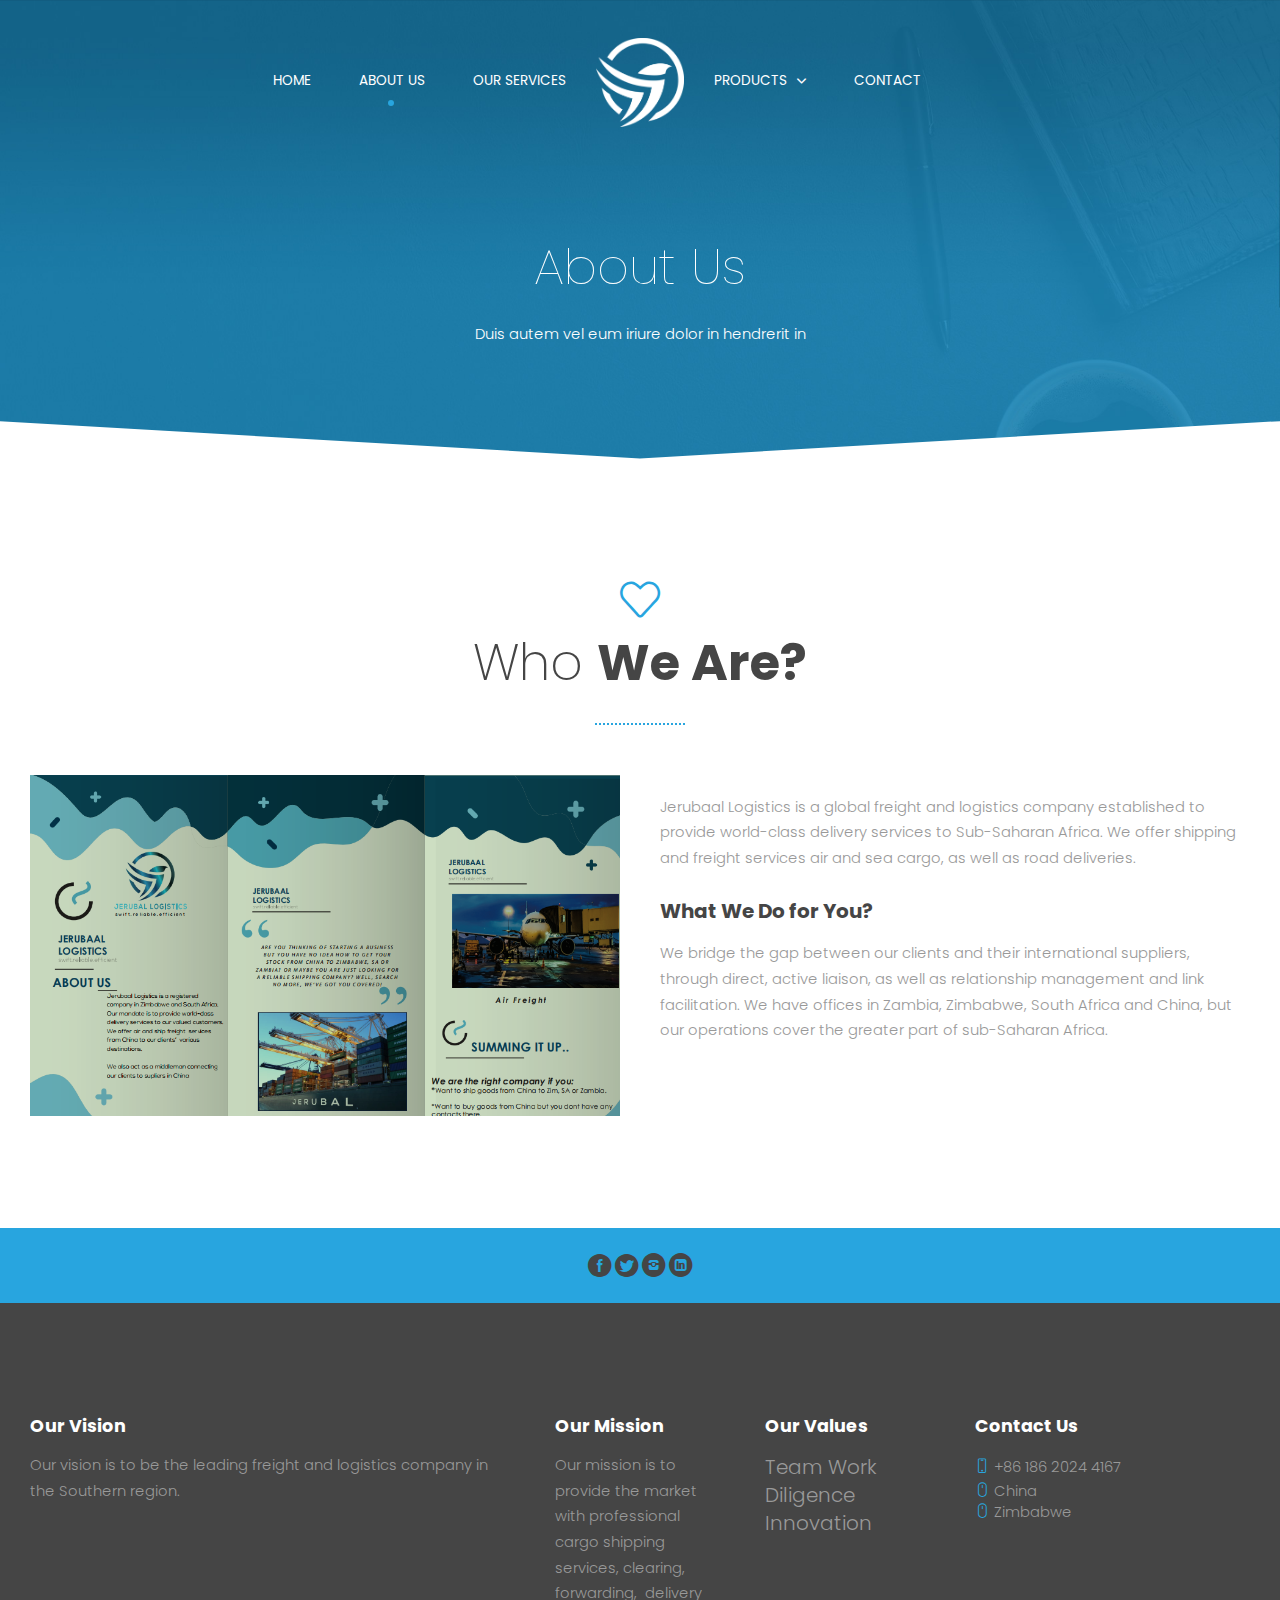
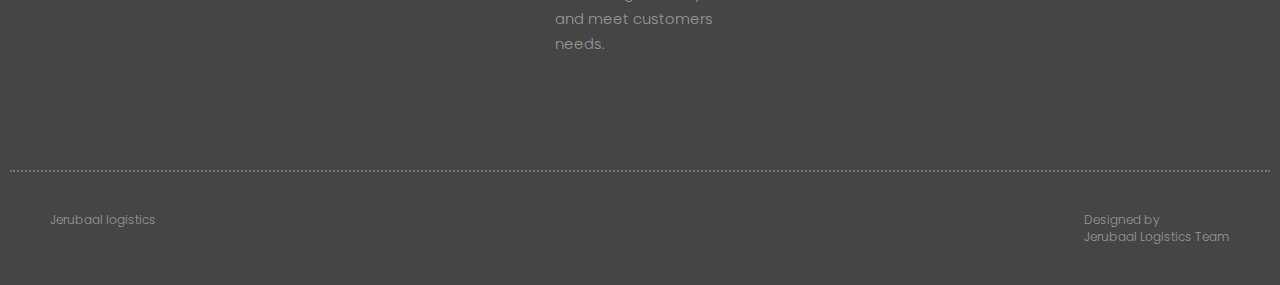
==== about-us.html @ e8820e0f "update" ====
<!DOCTYPE html>
<html lang="en-US">
  <head>
    <meta charset="UTF-8">
    <meta name="viewport" content="width=device-width, initial-scale=1.0" />
    <title>Jerubaal Logistic</title>
    <link rel="stylesheet" href="css/components.css">
    <link rel="stylesheet" href="css/icons.css">
    <link rel="stylesheet" href="css/responsee.css">
    <link rel="stylesheet" href="owl-carousel/owl.carousel.css">
    <link rel="stylesheet" href="owl-carousel/owl.theme.css">
    <link rel="stylesheet" href="css/lightcase.css">
    <!-- CUSTOM STYLE -->      
    <link rel="stylesheet" href="css/template-style.css">
    <link href="https://fonts.googleapis.com/css?family=Poppins:100,200,300,400,700,900&amp;subset=latin-ext" rel="stylesheet"> 
    <script type="text/javascript" src="js/jquery-1.8.3.min.js"></script>
    <script type="text/javascript" src="js/jquery-ui.min.js"></script>   
  </head>

  <body class="size-1280">
    <!-- PREMIUM FEATURES BUTTON -->
  	<!-- <a target="_blank" class="hide-s" href="<a target="_blank" class="hide-s" href="https://www.amaziahc@gmail.com" style="position:fixed;top:120px;right:-14px;z-index:10;"><img src="img/jerubal.png" alt=""></a>" style="position:fixed;top:120px;right:-14px;z-index:10;"><img src="img/premium-features.png" alt=""></a> -->
    <!-- HEADER -->
    <header role="banner" class="position-absolute">    
      <!-- Top Navigation -->
      <nav class="background-transparent background-primary-dott full-width sticky">          
        <!-- mobile version logo -->              
        <div class="logo hide-l hide-xl hide-xxl">
           <a href="index.html" class="logo">
            <!-- Logo Dark Version -->
            <img class="logo-dark" src="img/logo-dark.svg" alt="">
          </a>
        </div>
        
        <div class="top-nav"> 

          <!-- left menu items -->
          <div class="top-nav left-menu">
             <ul class="right top-ul chevron">
                <li><a href="index.html">Home</a></li>
                <li><a href="about-us.html">About Us</a></li>
                <li><a href="services.html">Our Services</a></li>
             </ul>
          </div>
          
          <!-- logo -->
          <ul class="logo-menu">
            <a href="index.html" class="logo">
              <!-- Logo White Version -->
              <img class="logo-white" src="img/white.png" alt="">
              <!-- Logo Dark Version -->
              <img class="logo-dark" src="img/Front.png" alt="">
            </a>
          </ul>
          
          <!-- right menu items -->
          <div class="top-nav right-menu">
             <ul class="top-ul chevron">
                <li>
                  <a>Products</a>
                  <ul>
                    <li><a>Product 1</a></li>
                    <li><a>Product 2</a></li>
                  </ul>
                </li>
                <!-- <li><a href="gallery.html">Gallery</a></li> -->
                <li><a href="contact.html">Contact</a></li>
             </ul> 
          </div>
        </div>
      </nav>
    </header>
    
    <!-- MAIN -->
    <main role="main">
      <article>    
        <!-- Header -->
        <header class="section background-image text-center" style="background-image:url(img/img-05.jpg)">
          <h1 class="animated-element slow text-extra-thin text-white text-s-size-30 text-m-size-40 text-size-50 text-line-height-1 margin-bottom-30 margin-top-130">
            About Us
          </h1>
          <p class="animated-element text-white">Duis autem vel eum iriure dolor in hendrerit in</p>
          
          <!-- white full width arrow object -->
          <img class="arrow-object" src="img/arrow-object-white.svg" alt="">
        </header>
        
        <!-- Section 1 -->
        <section class="section background-white">
          <div class="line text-center">
            <i class="icon-sli-heart text-primary text-size-40"></i>
            <h2 class="text-dark text-size-50 text-m-size-40">Who <b>We Are?</b></h2>
            <hr class="break background-primary break-small break-center margin-bottom-50">
          </div>
          <div class="line">
            <div class="margin2x">
              <div class="m-12 l-6 margin-m-bottom-30">
                <img src="img/a.png" alt="">
              </div>          
              <div class="m-12 l-6">
                <h3 class="animated-element text-strong text-size-20 text-line-height-1 margin-bottom-20"></h3>
                <p class="animated-element slow margin-bottom-30">Jerubaal Logistics is a global freight and logistics company established to provide world-class delivery services to Sub-Saharan Africa. We offer shipping and freight services air and sea cargo, as well as road deliveries.
                </p>
                              
                <h3 class="animated-element text-strong text-size-20 text-line-height-1 margin-bottom-20">What We Do for You?</h3>
                <p class="animated-element slow margin-bottom-30">We bridge the gap between our clients and their international suppliers, through direct, active liaison, as well as relationship management and link facilitation. We have offices in Zambia, Zimbabwe, South Africa and China, but our operations cover the greater part of sub-Saharan Africa.
                </p>
              </div>
            </div>    
          </div>  
        </section>      
      </article>
    </main>
    
     <!-- FOOTER -->
     <footer>
      <!-- Social -->
      <div class="background-primary padding text-center">
        <a href="https://www.facebook.com/jerubaal.logistics/"><i class="icon-facebook_circle text-size-25 text-dark"></i></a> 
        <a href="http://www.twitter.com/JerubaalL"><i class="icon-twitter_circle text-size-25 text-dark"></i></a>
        <a href="https://www.instagram.com/jerubaal_logistics"><i class="icon-instagram_circle text-size-25 text-dark"></i></a> 
        <a href="https://www.linkedin.com/mynetwork/"><i class="icon-linked_in_circle text-size-25 text-dark"></i></a>                                                                       
      </div>
      <!-- Main Footer -->
      <section class="section background-dark">
        <div class="line"> 
          <div class="margin2x">
            <div class="s-12 m-6 l-3 xl-5">
               <h4 class="text-white text-strong">Our Vision</h4>
               <p>
                 Our vision is to be the leading freight and logistics company in the Southern region.
               </p>
            </div>
            <div class="s-12 m-6 l-3 xl-2">
               <h4 class="text-white text-strong margin-m-top-30">Our Mission</h4>
               <p>​Our mission is to provide the market with professional cargo shipping services, clearing, forwarding,  delivery and meet customers needs.</p>
            </div>
            <div class="s-12 m-6 l-3 xl-2">
               <h4 class="text-white text-strong margin-m-top-30">Our Values</h4>
               <a class="text-size-20" >Team Work <br>Diligence <br> Innovation</a>
            </div>
            <div class="s-12 m-6 l-3 xl-3">
               <h4 class="text-white text-strong margin-m-top-30">Contact Us</h4>
               <p><i class="icon-sli-screen-smartphone text-primary"></i> +86 186 2024 4167</p>
               <a class="text-primary-hover" href="mailto:amaziahc@gmail.com"><i class="icon-sli-mouse text-primary"></i> China</a><br>
               <a class="text-primary-hover" href="mailto:amaziahc@gmail.com"><i class="icon-sli-mouse text-primary"></i> Zimbabwe</a>
            </div>
          </div>  
        </div>    
      </section>
      <div class="background-dark">
         <div class="line">
            <hr class="break margin-top-bottom-0" style="border-color: #777;">
         </div>
      </div>
      <!-- Bottom Footer -->
      <section class="padding-2x background-dark full-width">
        <div class="line">
          <div class="s-12 l-6">
            <p class="text-size-12">Jerubaal logistics </p>
          </div>
          <div class="s-12 l-6">
            <a class="right text-size-12 text-primary-hover" href="http://www.alecmabhizachirawu@gmail.com" title="Responsee - lightweight responsive framework">Designed by <br>Jerubaal Logistics Team</a>
          </div>
        </div>  
      </section>
    </footer>
    <script type="text/javascript" src="js/responsee.js"></script>
    <script type="text/javascript" src="owl-carousel/owl.carousel.js"></script>
    <script type="text/javascript" src="js/template-scripts.js"></script> 
  </body>
</html>
---- css/components.css ----
/*
 * Components CSS - v6 - 2016-07-08
 * https://www.myresponsee.com
 * Copyright 2019, Vision Design - graphic zoo
 * Free to use under the MIT license.
*/
/* Tabs */
.tab-item {
  background: none repeat scroll 0 0 #fff;
  display: none;
  padding: 1.25rem 0;
}
.tab-item.tab-active {
  display: block;
}
.tab-content > .tab-label {
  display: none;
}
.tab-nav > .tab-label {
  float:left;
}
a.tab-label, a.tab-label:link, a.tab-label:visited, a.tab-label:hover {
  background: none repeat scroll 0 0 #262626;
  color: #fff;
  margin-right: 1px;
  padding: 0.625rem 1.25rem;
  transition: background 0.20s linear 0s;
  -o-transition: background 0.20s linear 0s;
  -ms-transition: background 0.20s linear 0s;
  -moz-transition: background 0.20s linear 0s;
  -webkit-transition: background 0.20s linear 0s;
}
a.tab-label:hover,a.tab-label.active-btn {
  background: none repeat scroll 0 0 #999;
}
.tab-label.active-btn {
  cursor: default;
}
.tab-content {
  text-align: left;
}
@media screen and (max-width:768px) {    
  .tab-nav > .tab-label {
    margin: 0.5px 0;
    width: 100%;
  }
}
/* Custom forms */
form.customform input, form.customform select, form.customform textarea, form.customform button {
 font-size:0.9rem;
 font-family:inherit;
 margin-bottom:1.25rem;
} 
form.customform input, form.customform select {height: 2.7rem;}
form.customform input, form.customform textarea, form.customform select { 
 background: none repeat scroll 0 0 #F5F5F5;
 transition: background 0.20s linear 0s;
 -o-transition: background 0.20s linear 0s;
 -ms-transition: background 0.20s linear 0s;
 -moz-transition: background 0.20s linear 0s;
 -webkit-transition: background 0.20s linear 0s;
}
form.customform input:hover, form.customform textarea:hover, form.customform select:hover, form.customform input:focus, form.customform textarea:focus, form.customform select:focus {background: none repeat scroll 0 0 #fff;}
form.customform input, form.customform textarea, form.customform select {
 background: none repeat scroll 0 0 #F5F5F5;
 border: 1px solid #E0E0E0;
 padding: 0.625rem;
 width: 100%;
}
form.customform input[type="file"] {
 border: 1px solid #E0E0E0;
 height: auto;
 max-height: 2.7rem;
 min-height: 2.7rem;
 padding: 0.4rem;
 width: 100%;
}
form.customform input[type="radio"], form.customform input[type="checkbox"] {
 margin-right: 0.625rem;
 width:auto;
 padding:0;
 height:auto;
}
form.customform option {padding: 0.625rem;}
form.customform select[multiple="multiple"] {height: auto;}
form.customform button {
 width: 100%;
 background: none repeat scroll 0 0 #152732;
 border: 0 none;
 color: #fff;
 height: 2.7rem;
 padding: 0.625rem;
 cursor:pointer;
 width: 100%;
 transition: background 0.20s linear 0s;
 -o-transition: background 0.20s linear 0s;
 -ms-transition: background 0.20s linear 0s;
 -moz-transition: background 0.20s linear 0s;
 -webkit-transition: background 0.20s linear 0s;
}
/* Tooltip */
a.tooltip-container,.tooltip-container {
  border-bottom:1px dotted;
  border-bottom-color: color;
  cursor: help;
  font-weight: 600;
}
a .tooltip-content,.tooltip-content {
  background: #152732 none repeat scroll 0 0;
  color: #fff!important;
  border-radius: 3px;
  display: none;
  font-size: 0.8rem;
  font-weight: normal;
  line-height: 1.3rem;
  margin-top: -1.25rem;
  max-width: 300px;
  padding: 0.625rem;
  position: absolute;
  z-index: 10;
}
.tooltip-content::after {
  border-left: 9px solid transparent;
  border-right: 9px solid transparent;
  border-top: 7px solid #152732;
  bottom: -5px;
  clear: both;
  content: "";
  height: 0;
  left: 50%;
  margin-left: -5px;
  position: absolute;
  width: 0;
}
a.tooltip-content.tooltip-bottom,.tooltip-content.tooltip-bottom {
  margin-top: 1.25rem;
}
.tooltip-content.tooltip-bottom::after {
  border-left: 9px solid transparent;
  border-right: 9px solid transparent;
  border-top: 0;
  border-bottom: 7px solid #152732;
  top: -5px;
}
/* Buttons */
.button,a.button,a.button:link,a.button:active,a.button:visited {
  background: #777 none repeat scroll 0 0;
  border: 0;
  color: #fff;
  cursor: pointer;
  display: inline-block;
  font-size: 0.85rem;
  padding: 0.825rem 1rem;
  text-align: center;
  transition: all 0.20s linear 0s;
  -o-transition: all 0.20s linear 0s;
  -ms-transition: all 0.20s linear 0s;
  -moz-transition: all 0.20s linear 0s;
  -webkit-transition: all 0.20s linear 0s;
}
.button.rounded-btn {
  border-radius: 4px;
}
.button.rounded-full-btn {
  border-radius: 100px;
}
.button:hover {box-shadow: 0 0 10px 100px rgba(255,255,255,0.15) inset;}
.button.secondary-btn,a.button.secondary-btn,a.button.secondary-btn:link,a.button.secondary-btn:active,a.button.secondary-btn:visited {
  background: #444 none repeat scroll 0 0;
}
.button.cancel-btn,a.button.cancel-btn,a.button.cancel-btn:link,a.button.cancel-btn:active,a.button.cancel-btn:visited {
  background: #dc003a none repeat scroll 0 0;
}
.button.submit-btn,a.button.submit-btn,a.button.submit-btn:link,a.button.submit-btn:active,a.button.submit-btn:visited {
  background: #b4bf04 none repeat scroll 0 0;
}
.button.reload-btn,a.button.reload-btn,a.button.reload-btn:link,a.button.reload-btn:active,a.button.reload-btn:visited {
  background: #ff9800 none repeat scroll 0 0;
}
.button.disabled-btn {
  cursor: not-allowed!important;
  opacity: 0.2;
}
.button i {
  background: rgba(0, 0, 0, 0.1) none repeat scroll 0 0;
  border-radius: 27px;
  color: #fff!important;
  display: inline-block;
  font-size: 0.8rem;
  height: 27px;
  line-height: 27px;
  margin-right: 5px;
  width: 27px;
  transition: all 0.20s linear 0s;
  -o-transition: all 0.20s linear 0s;
  -ms-transition: all 0.20s linear 0s;
  -moz-transition: all 0.20s linear 0s;
  -webkit-transition: all 0.20s linear 0s;
}
.button:hover > i {
  background: rgba(0, 0, 0, 0.06) none repeat scroll 0 0;
}
.grid .button {
    width: 100%;
}
---- css/icons.css ----
/* Icon font - MFG labs */
@font-face {
  font-family: 'mfg';
    src: url('../font/mfglabsiconset-webfont.eot');
    src: url('../font/mfglabsiconset-webfont.svg#mfg_labs_iconsetregular') format('svg'),
   		   url('../font/mfglabsiconset-webfont.eot?#iefix') format('embedded-opentype'),
         url('../font/mfglabsiconset-webfont.woff') format('woff'),
         url('../font/mfglabsiconset-webfont.ttf') format('truetype');
    font-weight: normal;
    font-style: normal;
}

.icon-cloud,
.icon-at,
.icon-plus,
.icon-minus,
.icon-arrow_up,
.icon-arrow_down,
.icon-arrow_right,
.icon-arrow_left,
.icon-chevron_down,
.icon-chevron_up,
.icon-chevron_right,
.icon-chevron_left,
.icon-reorder,
.icon-list,
.icon-reorder_square,
.icon-reorder_square_line,
.icon-coverflow,
.icon-coverflow_line,
.icon-pause,
.icon-play,
.icon-step_forward,
.icon-step_backward,
.icon-fast_forward,
.icon-fast_backward,
.icon-cloud_upload,
.icon-cloud_download,
.icon-data_science,
.icon-data_science_black,
.icon-globe,
.icon-globe_black,
.icon-math_ico,
.icon-math,
.icon-math_black,
.icon-paperplane_ico,
.icon-paperplane,
.icon-paperplane_black,
.icon-color_balance,
.icon-star,
.icon-star_half,
.icon-star_empty,
.icon-star_half_empty,
.icon-reload,
.icon-heart,
.icon-heart_broken,
.icon-hashtag,
.icon-reply,
.icon-retweet,
.icon-signin,
.icon-signout,
.icon-download,
.icon-upload,
.icon-placepin,
.icon-display_screen,
.icon-tablet,
.icon-smartphone,
.icon-connected_object,
.icon-lock,
.icon-unlock,
.icon-camera,
.icon-isight,
.icon-video_camera,
.icon-random,
.icon-message,
.icon-discussion,
.icon-calendar,
.icon-ringbell,
.icon-movie,
.icon-mail,
.icon-pen,
.icon-settings,
.icon-measure,
.icon-vector,
.icon-vector_pen,
.icon-mute_on,
.icon-mute_off,
.icon-home,
.icon-sheet,
.icon-arrow_big_right,
.icon-arrow_big_left,
.icon-arrow_big_down,
.icon-arrow_big_up,
.icon-dribbble_circle,
.icon-dribbble,
.icon-facebook_circle,
.icon-facebook,
.icon-git_circle_alt,
.icon-git_circle,
.icon-git,
.icon-octopus,
.icon-twitter_circle,
.icon-twitter,
.icon-google_plus_circle,
.icon-google_plus,
.icon-linked_in_circle,
.icon-linked_in,
.icon-instagram,
.icon-instagram_circle,
.icon-mfg_icon,
.icon-xing,
.icon-xing_circle,
.icon-mfg_icon_circle,
.icon-user,
.icon-user_male,
.icon-user_female,
.icon-users,
.icon-file_open,
.icon-file_close,
.icon-file_alt,
.icon-file_close_alt,
.icon-attachment,
.icon-check,
.icon-cross_mark,
.icon-cancel_circle,
.icon-check_circle,
.icon-magnifying,
.icon-inbox,
.icon-clock,
.icon-stopwatch,
.icon-hourglass,
.icon-trophy,
.icon-unlock_alt,
.icon-lock_alt,
.icon-arrow_doubled_right,
.icon-arrow_doubled_left,
.icon-arrow_doubled_down,
.icon-arrow_doubled_up,
.icon-link,
.icon-warning,
.icon-warning_alt,
.icon-magnifying_plus,
.icon-magnifying_minus,
.icon-white_question,
.icon-black_question,
.icon-stop,
.icon-share,
.icon-eye,
.icon-trash_can,
.icon-hard_drive,
.icon-information_black,
.icon-information_white,
.icon-printer,
.icon-letter,
.icon-soundcloud,
.icon-soundcloud_circle,
.icon-anchor,
.icon-female_sign,
.icon-male_sign,
.icon-joystick,
.icon-high_voltage,
.icon-fire,
.icon-newspaper,
.icon-chart,
.icon-spread,
.icon-spinner_1,
.icon-spinner_2,
.icon-chart_alt,
.icon-label,
.icon-brush,
.icon-refresh,
.icon-node,
.icon-node_2,
.icon-node_3,
.icon-link_2_nodes,
.icon-link_3_nodes,
.icon-link_loop_nodes,
.icon-node_size,
.icon-node_color,
.icon-layout_directed,
.icon-layout_radial,
.icon-layout_hierarchical,
.icon-node_link_direction,
.icon-node_link_short_path,
.icon-node_cluster,
.icon-display_graph,
.icon-node_link_weight,
.icon-more_node_links,
.icon-node_shape,
.icon-node_icon,
.icon-node_text,
.icon-node_link_text,
.icon-node_link_color,
.icon-node_link_shape,
.icon-credit_card,
.icon-disconnect,
.icon-graph,
.icon-new_user {
  font-family: 'mfg';
  font-style: normal;
  font-variant: normal;
  font-weight: normal;
  color:#e3e3e3;
  speak: none; 
  text-transform: none;
  /* Better Font Rendering =========== */
  -webkit-font-smoothing: antialiased;
  -moz-osx-font-smoothing: grayscale;
}
.icon2x {font-size: 2rem;}
.icon3x {font-size: 3rem;}

.icon-cloud:before { content: "\2601"; }
.icon-at:before { content: "\0040"; }
.icon-plus:before { content: "\002B"; }
.icon-minus:before { content: "\2212"; }
.icon-arrow_up:before { content: "\2191"; }
.icon-arrow_down:before { content: "\2193"; }
.icon-arrow_right:before { content: "\2192"; }
.icon-arrow_left:before { content: "\2190"; }
.icon-chevron_down:before { content: "\f004"; }
.icon-chevron_up:before { content: "\f005"; }
.icon-chevron_right:before { content: "\f006"; }
.icon-chevron_left:before { content: "\f007"; }
.icon-reorder:before { content: "\f008"; }
.icon-list:before { content: "\f009"; }
.icon-reorder_square:before { content: "\f00a"; }
.icon-reorder_square_line:before { content: "\f00b"; }
.icon-coverflow:before { content: "\f00c"; }
.icon-coverflow_line:before { content: "\f00d"; }
.icon-pause:before { content: "\f00e"; }
.icon-play:before { content: "\f00f"; }
.icon-step_forward:before { content: "\f010"; }
.icon-step_backward:before { content: "\f011"; }
.icon-fast_forward:before { content: "\f012"; }
.icon-fast_backward:before { content: "\f013"; }
.icon-cloud_upload:before { content: "\f014"; }
.icon-cloud_download:before { content: "\f015"; }
.icon-data_science:before { content: "\f016"; }
.icon-data_science_black:before { content: "\f017"; }
.icon-globe:before { content: "\f018"; }
.icon-globe_black:before { content: "\f019"; }
.icon-math_ico:before { content: "\f01a"; }
.icon-math:before { content: "\f01b"; }
.icon-math_black:before { content: "\f01c"; }
.icon-paperplane_ico:before { content: "\f01d"; }
.icon-paperplane:before { content: "\f01e"; }
.icon-paperplane_black:before { content: "\f01f"; }
.icon-color_balance:before { content: "\f020"; }
.icon-star:before { content: "\2605"; }
.icon-star_half:before { content: "\f022"; }
.icon-star_empty:before { content: "\2606"; }
.icon-star_half_empty:before { content: "\f024"; }
.icon-reload:before { content: "\f025"; }
.icon-heart:before { content: "\2665"; }
.icon-heart_broken:before { content: "\f028"; }
.icon-hashtag:before { content: "\f029"; }
.icon-reply:before { content: "\f02a"; }
.icon-retweet:before { content: "\f02b"; }
.icon-signin:before { content: "\f02c"; }
.icon-signout:before { content: "\f02d"; }
.icon-download:before { content: "\f02e"; }
.icon-upload:before { content: "\f02f"; }
.icon-placepin:before { content: "\f031"; }
.icon-display_screen:before { content: "\f032"; }
.icon-tablet:before { content: "\f033"; }
.icon-smartphone:before { content: "\f034"; }
.icon-connected_object:before { content: "\f035"; }
.icon-lock:before { content: "\F512"; }
.icon-unlock:before { content: "\F513"; }
.icon-camera:before { content: "\F4F7"; }
.icon-isight:before { content: "\f039"; }
.icon-video_camera:before { content: "\f03a"; }
.icon-random:before { content: "\f03b"; }
.icon-message:before { content: "\F4AC"; }
.icon-discussion:before { content: "\f03d"; }
.icon-calendar:before { content: "\F4C5"; }
.icon-ringbell:before { content: "\f03f"; }
.icon-movie:before { content: "\f040"; }
.icon-mail:before { content: "\2709"; }
.icon-pen:before { content: "\270F"; }
.icon-settings:before { content: "\9881"; }
.icon-measure:before { content: "\f044"; }
.icon-vector:before { content: "\f045"; }
.icon-vector_pen:before { content: "\2712"; }
.icon-mute_on:before { content: "\f047"; }
.icon-mute_off:before { content: "\f048"; }
.icon-home:before { content: "\2302"; }
.icon-sheet:before { content: "\f04a"; }
.icon-arrow_big_right:before { content: "\21C9"; }
.icon-arrow_big_left:before { content: "\21C7"; }
.icon-arrow_big_down:before { content: "\21CA"; }
.icon-arrow_big_up:before { content: "\21C8"; }
.icon-dribbble_circle:before { content: "\f04f"; }
.icon-dribbble:before { content: "\f050"; }
.icon-facebook_circle:before { content: "\f051"; }
.icon-facebook:before { content: "\f052"; }
.icon-git_circle_alt:before { content: "\f053"; }
.icon-git_circle:before { content: "\f054"; }
.icon-git:before { content: "\f055"; }
.icon-octopus:before { content: "\f056"; }
.icon-twitter_circle:before { content: "\f057"; }
.icon-twitter:before { content: "\f058"; }
.icon-google_plus_circle:before { content: "\f059"; }
.icon-google_plus:before { content: "\f05a"; }
.icon-linked_in_circle:before { content: "\f05b"; }
.icon-linked_in:before { content: "\f05c"; }
.icon-instagram:before { content: "\f05d"; }
.icon-instagram_circle:before { content: "\f05e"; }
.icon-mfg_icon:before { content: "\f05f"; }
.icon-xing:before { content: "\F532"; }
.icon-xing_circle:before { content: "\F533"; }
.icon-mfg_icon_circle:before { content: "\f060"; }
.icon-user:before { content: "\f061"; }
.icon-user_male:before { content: "\f062"; }
.icon-user_female:before { content: "\f063"; }
.icon-users:before { content: "\f064"; }
.icon-file_open:before { content: "\F4C2"; }
.icon-file_close:before { content: "\f067"; }
.icon-file_alt:before { content: "\f068"; }
.icon-file_close_alt:before { content: "\f069"; }
.icon-attachment:before { content: "\f06a"; }
.icon-check:before { content: "\2713"; }
.icon-cross_mark:before { content: "\274C"; }
.icon-cancel_circle:before { content: "\F06E"; }
.icon-check_circle:before { content: "\f06d"; }
.icon-magnifying:before { content: "\F50D"; }
.icon-inbox:before { content: "\f070"; }
.icon-clock:before { content: "\23F2"; }
.icon-stopwatch:before { content: "\23F1"; }
.icon-hourglass:before { content: "\231B"; }
.icon-trophy:before { content: "\f074"; }
.icon-unlock_alt:before { content: "\F075"; }
.icon-lock_alt:before { content: "\F510"; }
.icon-arrow_doubled_right:before { content: "\21D2"; }
.icon-arrow_doubled_left:before { content: "\21D0"; }
.icon-arrow_doubled_down:before { content: "\21D3"; }
.icon-arrow_doubled_up:before { content: "\21D1"; }
.icon-link:before { content: "\f07B"; }
.icon-warning:before { content: "\2757"; }
.icon-warning_alt:before { content: "\2755"; }
.icon-magnifying_plus:before { content: "\f07E"; }
.icon-magnifying_minus:before { content: "\f07F"; }
.icon-white_question:before { content: "\2754"; }
.icon-black_question:before { content: "\2753"; }
.icon-stop:before { content: "\f080"; }
.icon-share:before { content: "\f081"; }
.icon-eye:before { content: "\f082"; }
.icon-trash_can:before { content: "\f083"; }
.icon-hard_drive:before { content: "\f084"; }
.icon-information_black:before { content: "\f085"; }
.icon-information_white:before { content: "\f086"; }
.icon-printer:before { content: "\f087"; }
.icon-letter:before { content: "\f088"; }
.icon-soundcloud:before { content: "\f089"; }
.icon-soundcloud_circle:before { content: "\f08A"; }
.icon-anchor:before { content: "\2693"; }
.icon-female_sign:before { content: "\2640"; }
.icon-male_sign:before { content: "\2642"; }
.icon-joystick:before { content: "\F514"; }
.icon-high_voltage:before { content: "\26A1"; }
.icon-fire:before { content: "\F525"; }
.icon-newspaper:before { content: "\F4F0"; }
.icon-chart:before { content: "\F526"; }
.icon-spread:before { content: "\F527"; }
.icon-spinner_1:before { content: "\F528"; }
.icon-spinner_2:before { content: "\F529"; }
.icon-chart_alt:before { content: "\F530"; }
.icon-label:before { content: "\F531"; }
.icon-brush:before { content: "\E000"; }
.icon-refresh:before { content: "\E001"; }
.icon-node:before { content: "\E002"; }
.icon-node_2:before { content: "\E003"; }
.icon-node_3:before { content: "\E004"; }
.icon-link_2_nodes:before { content: "\E005"; }
.icon-link_3_nodes:before { content: "\E006"; }
.icon-link_loop_nodes:before { content: "\E007"; }
.icon-node_size:before { content: "\E008"; }
.icon-node_color:before { content: "\E009"; }
.icon-layout_directed:before { content: "\E010"; }
.icon-layout_radial:before { content: "\E011"; }
.icon-layout_hierarchical:before { content: "\E012"; }
.icon-node_link_direction:before { content: "\E013"; }
.icon-node_link_short_path:before { content: "\E014"; }
.icon-node_cluster:before { content: "\E015"; }
.icon-display_graph:before { content: "\E016"; }
.icon-node_link_weight:before { content: "\E017"; }
.icon-more_node_links:before { content: "\E018"; }
.icon-node_shape:before { content: "\E00A"; }
.icon-node_icon:before { content: "\E00B"; }
.icon-node_text:before { content: "\E00C"; }
.icon-node_link_text:before { content: "\E00D"; }
.icon-node_link_color:before { content: "\E00E"; }
.icon-node_link_shape:before { content: "\E00F"; }
.icon-credit_card:before { content: "\F4B3"; }
.icon-disconnect:before { content: "\F534"; }
.icon-graph:before { content: "\F535"; }
.icon-new_user:before { content: "\F536"; }


/* Icon font - Simple Line Icons */
@font-face {
  font-family: 'sli';
  src: url('../font/Simple-Line-Icons.eot?v=2.2.2');
  src: url('../font/Simple-Line-Icons.eot?v=2.2.2#iefix') format('embedded-opentype'), url('../font/Simple-Line-Icons.ttf?v=2.2.2') format('truetype'), url('../font/Simple-Line-Icons.woff2?v=2.2.2') format('woff2'), url('../font/Simple-Line-Icons.woff?v=2.2.2') format('woff'), url('../font/Simple-Line-Icons.svg?v=2.2.2#simple-line-icons') format('svg');
  font-weight: normal;
  font-style: normal;
}

.icon-sli-user,
.icon-sli-people,
.icon-sli-user-female,
.icon-sli-user-follow,
.icon-sli-user-following,
.icon-sli-user-unfollow,
.icon-sli-login,
.icon-sli-logout,
.icon-sli-emotsmile,
.icon-sli-phone,
.icon-sli-call-end,
.icon-sli-call-in,
.icon-sli-call-out,
.icon-sli-map,
.icon-sli-location-pin,
.icon-sli-direction,
.icon-sli-directions,
.icon-sli-compass,
.icon-sli-layers,
.icon-sli-menu,
.icon-sli-list,
.icon-sli-options-vertical,
.icon-sli-options,
.icon-sli-arrow-down,
.icon-sli-arrow-left,
.icon-sli-arrow-right,
.icon-sli-arrow-up,
.icon-sli-arrow-up-circle,
.icon-sli-arrow-left-circle,
.icon-sli-arrow-right-circle,
.icon-sli-arrow-down-circle,
.icon-sli-check,
.icon-sli-clock,
.icon-sli-plus,
.icon-sli-minus,
.icon-sli-close,
.icon-sli-organization,
.icon-sli-trophy,
.icon-sli-screen-smartphone,
.icon-sli-screen-desktop,
.icon-sli-plane,
.icon-sli-notebook,
.icon-sli-mustache,
.icon-sli-mouse,
.icon-sli-magnet,
.icon-sli-energy,
.icon-sli-disc,
.icon-sli-cursor,
.icon-sli-cursor-move,
.icon-sli-crop,
.icon-sli-chemistry,
.icon-sli-speedometer,
.icon-sli-shield,
.icon-sli-screen-tablet,
.icon-sli-magic-wand,
.icon-sli-hourglass,
.icon-sli-graduation,
.icon-sli-ghost,
.icon-sli-game-controller,
.icon-sli-fire,
.icon-sli-eyeglass,
.icon-sli-envelope-open,
.icon-sli-envelope-letter,
.icon-sli-bell,
.icon-sli-badge,
.icon-sli-anchor,
.icon-sli-wallet,
.icon-sli-vector,
.icon-sli-speech,
.icon-sli-puzzle,
.icon-sli-printer,
.icon-sli-present,
.icon-sli-playlist,
.icon-sli-pin,
.icon-sli-picture,
.icon-sli-handbag,
.icon-sli-globe-alt,
.icon-sli-globe,
.icon-sli-folder-alt,
.icon-sli-folder,
.icon-sli-film,
.icon-sli-feed,
.icon-sli-drop,
.icon-sli-drawer,
.icon-sli-docs,
.icon-sli-doc,
.icon-sli-diamond,
.icon-sli-cup,
.icon-sli-calculator,
.icon-sli-bubbles,
.icon-sli-briefcase,
.icon-sli-book-open,
.icon-sli-basket-loaded,
.icon-sli-basket,
.icon-sli-bag,
.icon-sli-action-undo,
.icon-sli-action-redo,
.icon-sli-wrench,
.icon-sli-umbrella,
.icon-sli-trash,
.icon-sli-tag,
.icon-sli-support,
.icon-sli-frame,
.icon-sli-size-fullscreen,
.icon-sli-size-actual,
.icon-sli-shuffle,
.icon-sli-share-alt,
.icon-sli-share,
.icon-sli-rocket,
.icon-sli-question,
.icon-sli-pie-chart,
.icon-sli-pencil,
.icon-sli-note,
.icon-sli-loop,
.icon-sli-home,
.icon-sli-grid,
.icon-sli-graph,
.icon-sli-microphone,
.icon-sli-music-tone-alt,
.icon-sli-music-tone,
.icon-sli-earphones-alt,
.icon-sli-earphones,
.icon-sli-equalizer,
.icon-sli-like,
.icon-sli-dislike,
.icon-sli-control-start,
.icon-sli-control-rewind,
.icon-sli-control-play,
.icon-sli-control-pause,
.icon-sli-control-forward,
.icon-sli-control-end,
.icon-sli-volume-1,
.icon-sli-volume-2,
.icon-sli-volume-off,
.icon-sli-calendar,
.icon-sli-bulb,
.icon-sli-chart,
.icon-sli-ban,
.icon-sli-bubble,
.icon-sli-camrecorder,
.icon-sli-camera,
.icon-sli-cloud-download,
.icon-sli-cloud-upload,
.icon-sli-envelope,
.icon-sli-eye,
.icon-sli-flag,
.icon-sli-heart,
.icon-sli-info,
.icon-sli-key,
.icon-sli-link,
.icon-sli-lock,
.icon-sli-lock-open,
.icon-sli-magnifier,
.icon-sli-magnifier-add,
.icon-sli-magnifier-remove,
.icon-sli-paper-clip,
.icon-sli-paper-plane,
.icon-sli-power,
.icon-sli-refresh,
.icon-sli-reload,
.icon-sli-settings,
.icon-sli-star,
.icon-sli-symbol-female,
.icon-sli-symbol-male,
.icon-sli-target,
.icon-sli-credit-card,
.icon-sli-paypal,
.icon-sli-social-tumblr,
.icon-sli-social-twitter,
.icon-sli-social-facebook,
.icon-sli-social-instagram,
.icon-sli-social-linkedin,
.icon-sli-social-pinterest,
.icon-sli-social-github,
.icon-sli-social-google,
.icon-sli-social-reddit,
.icon-sli-social-skype,
.icon-sli-social-dribbble,
.icon-sli-social-behance,
.icon-sli-social-foursqare,
.icon-sli-social-soundcloud,
.icon-sli-social-spotify,
.icon-sli-social-stumbleupon,
.icon-sli-social-youtube,
.icon-sli-social-dropbox {
  font-family: 'sli';
  font-style: normal;  
  font-variant: normal;
  font-weight: normal;
  color:#e3e3e3;
  speak: none;
  text-transform: none;
  /* Better Font Rendering =========== */
  -webkit-font-smoothing: antialiased;
  -moz-osx-font-smoothing: grayscale;
}
.icon-sli-user:before { content: "\e005"; }
.icon-sli-people:before { content: "\e001"; }
.icon-sli-user-female:before { content: "\e000"; }
.icon-sli-user-follow:before { content: "\e002"; }
.icon-sli-user-following:before { content: "\e003"; }
.icon-sli-user-unfollow:before { content: "\e004"; }
.icon-sli-login:before { content: "\e066"; }
.icon-sli-logout:before { content: "\e065"; }
.icon-sli-emotsmile:before { content: "\e021"; }
.icon-sli-phone:before { content: "\e600"; }
.icon-sli-call-end:before { content: "\e048"; }
.icon-sli-call-in:before { content: "\e047"; }
.icon-sli-call-out:before { content: "\e046"; }
.icon-sli-map:before { content: "\e033"; }
.icon-sli-location-pin:before { content: "\e096"; }
.icon-sli-direction:before { content: "\e042"; }
.icon-sli-directions:before { content: "\e041"; }
.icon-sli-compass:before { content: "\e045"; }
.icon-sli-layers:before { content: "\e034"; }
.icon-sli-menu:before { content: "\e601"; }
.icon-sli-list:before { content: "\e067"; }
.icon-sli-options-vertical:before { content: "\e602"; }
.icon-sli-options:before { content: "\e603"; }
.icon-sli-arrow-down:before { content: "\e604"; }
.icon-sli-arrow-left:before { content: "\e605"; }
.icon-sli-arrow-right:before { content: "\e606"; }
.icon-sli-arrow-up:before { content: "\e607"; }
.icon-sli-arrow-up-circle:before { content: "\e078"; }
.icon-sli-arrow-left-circle:before { content: "\e07a"; }
.icon-sli-arrow-right-circle:before { content: "\e079"; }
.icon-sli-arrow-down-circle:before { content: "\e07b"; }
.icon-sli-check:before { content: "\e080"; }
.icon-sli-clock:before { content: "\e081"; }
.icon-sli-plus:before { content: "\e095"; }
.icon-sli-minus:before { content: "\e615"; }
.icon-sli-close:before { content: "\e082"; }
.icon-sli-organization:before { content: "\e616"; }

.icon-sli-trophy:before { content: "\e006"; }
.icon-sli-screen-smartphone:before { content: "\e010"; }
.icon-sli-screen-desktop:before { content: "\e011"; }
.icon-sli-plane:before { content: "\e012"; }
.icon-sli-notebook:before { content: "\e013"; }
.icon-sli-mustache:before { content: "\e014"; }
.icon-sli-mouse:before { content: "\e015"; }
.icon-sli-magnet:before { content: "\e016"; }
.icon-sli-energy:before { content: "\e020"; }
.icon-sli-disc:before { content: "\e022"; }
.icon-sli-cursor:before { content: "\e06e"; }
.icon-sli-cursor-move:before { content: "\e023"; }
.icon-sli-crop:before { content: "\e024"; }
.icon-sli-chemistry:before { content: "\e026"; }
.icon-sli-speedometer:before { content: "\e007"; }
.icon-sli-shield:before { content: "\e00e"; }
.icon-sli-screen-tablet:before { content: "\e00f"; }
.icon-sli-magic-wand:before { content: "\e017"; }
.icon-sli-hourglass:before { content: "\e018"; }
.icon-sli-graduation:before { content: "\e019"; }
.icon-sli-ghost:before { content: "\e01a"; }
.icon-sli-game-controller:before { content: "\e01b"; }
.icon-sli-fire:before { content: "\e01c"; }
.icon-sli-eyeglass:before { content: "\e01d"; }
.icon-sli-envelope-open:before { content: "\e01e"; }
.icon-sli-envelope-letter:before { content: "\e01f"; }
.icon-sli-bell:before { content: "\e027"; }
.icon-sli-badge:before { content: "\e028"; }
.icon-sli-anchor:before { content: "\e029"; }
.icon-sli-wallet:before { content: "\e02a"; }
.icon-sli-vector:before { content: "\e02b"; }
.icon-sli-speech:before { content: "\e02c"; }
.icon-sli-puzzle:before { content: "\e02d"; }
.icon-sli-printer:before { content: "\e02e"; }
.icon-sli-present:before { content: "\e02f"; }
.icon-sli-playlist:before { content: "\e030"; }
.icon-sli-pin:before { content: "\e031"; }
.icon-sli-picture:before { content: "\e032"; }
.icon-sli-handbag:before { content: "\e035"; }
.icon-sli-globe-alt:before { content: "\e036"; }
.icon-sli-globe:before { content: "\e037"; }
.icon-sli-folder-alt:before { content: "\e039"; }
.icon-sli-folder:before { content: "\e089"; }
.icon-sli-film:before { content: "\e03a"; }
.icon-sli-feed:before { content: "\e03b"; }
.icon-sli-drop:before { content: "\e03e"; }
.icon-sli-drawer:before { content: "\e03f"; }
.icon-sli-docs:before { content: "\e040"; }
.icon-sli-doc:before { content: "\e085"; }
.icon-sli-diamond:before { content: "\e043"; }
.icon-sli-cup:before { content: "\e044"; }
.icon-sli-calculator:before { content: "\e049"; }
.icon-sli-bubbles:before { content: "\e04a"; }
.icon-sli-briefcase:before { content: "\e04b"; }
.icon-sli-book-open:before { content: "\e04c"; }
.icon-sli-basket-loaded:before { content: "\e04d"; }
.icon-sli-basket:before { content: "\e04e"; }
.icon-sli-bag:before { content: "\e04f"; }
.icon-sli-action-undo:before { content: "\e050"; }
.icon-sli-action-redo:before { content: "\e051"; }
.icon-sli-wrench:before { content: "\e052"; }
.icon-sli-umbrella:before { content: "\e053"; }
.icon-sli-trash:before { content: "\e054"; }
.icon-sli-tag:before { content: "\e055"; }
.icon-sli-support:before { content: "\e056"; }
.icon-sli-frame:before { content: "\e038"; }
.icon-sli-size-fullscreen:before { content: "\e057"; }
.icon-sli-size-actual:before { content: "\e058"; }
.icon-sli-shuffle:before { content: "\e059"; }
.icon-sli-share-alt:before { content: "\e05a"; }
.icon-sli-share:before { content: "\e05b"; }
.icon-sli-rocket:before { content: "\e05c"; }
.icon-sli-question:before { content: "\e05d"; }
.icon-sli-pie-chart:before { content: "\e05e"; }
.icon-sli-pencil:before { content: "\e05f"; }
.icon-sli-note:before { content: "\e060"; }
.icon-sli-loop:before { content: "\e064"; }
.icon-sli-home:before { content: "\e069"; }
.icon-sli-grid:before { content: "\e06a"; }
.icon-sli-graph:before { content: "\e06b"; }
.icon-sli-microphone:before { content: "\e063"; }
.icon-sli-music-tone-alt:before { content: "\e061"; }
.icon-sli-music-tone:before { content: "\e062"; }
.icon-sli-earphones-alt:before { content: "\e03c"; }
.icon-sli-earphones:before { content: "\e03d"; }
.icon-sli-equalizer:before { content: "\e06c"; }
.icon-sli-like:before { content: "\e068"; }
.icon-sli-dislike:before { content: "\e06d"; }
.icon-sli-control-start:before { content: "\e06f"; }
.icon-sli-control-rewind:before { content: "\e070"; }
.icon-sli-control-play:before { content: "\e071"; }
.icon-sli-control-pause:before { content: "\e072"; }
.icon-sli-control-forward:before { content: "\e073"; }
.icon-sli-control-end:before { content: "\e074"; }
.icon-sli-volume-1:before { content: "\e09f"; }
.icon-sli-volume-2:before { content: "\e0a0"; }
.icon-sli-volume-off:before { content: "\e0a1"; }
.icon-sli-calendar:before { content: "\e075"; }
.icon-sli-bulb:before { content: "\e076"; }
.icon-sli-chart:before { content: "\e077"; }
.icon-sli-ban:before { content: "\e07c"; }
.icon-sli-bubble:before { content: "\e07d"; }
.icon-sli-camrecorder:before { content: "\e07e"; }
.icon-sli-camera:before { content: "\e07f"; }
.icon-sli-cloud-download:before { content: "\e083"; }
.icon-sli-cloud-upload:before { content: "\e084"; }
.icon-sli-envelope:before { content: "\e086"; }
.icon-sli-eye:before { content: "\e087"; }
.icon-sli-flag:before { content: "\e088"; }
.icon-sli-heart:before { content: "\e08a"; }
.icon-sli-info:before { content: "\e08b"; }
.icon-sli-key:before { content: "\e08c"; }
.icon-sli-link:before { content: "\e08d"; }
.icon-sli-lock:before { content: "\e08e"; }
.icon-sli-lock-open:before { content: "\e08f"; }
.icon-sli-magnifier:before { content: "\e090"; }
.icon-sli-magnifier-add:before { content: "\e091"; }
.icon-sli-magnifier-remove:before { content: "\e092"; }
.icon-sli-paper-clip:before { content: "\e093"; }
.icon-sli-paper-plane:before { content: "\e094"; }
.icon-sli-power:before { content: "\e097"; }
.icon-sli-refresh:before { content: "\e098"; }
.icon-sli-reload:before { content: "\e099"; }
.icon-sli-settings:before { content: "\e09a"; }
.icon-sli-star:before { content: "\e09b"; }
.icon-sli-symbol-female:before { content: "\e09c"; }
.icon-sli-symbol-male:before { content: "\e09d"; }
.icon-sli-target:before { content: "\e09e"; }
.icon-sli-credit-card:before { content: "\e025"; }
.icon-sli-paypal:before { content: "\e608"; }
.icon-sli-social-tumblr:before { content: "\e00a"; }
.icon-sli-social-twitter:before { content: "\e009"; }
.icon-sli-social-facebook:before { content: "\e00b"; }
.icon-sli-social-instagram:before { content: "\e609"; }
.icon-sli-social-linkedin:before { content: "\e60a"; }
.icon-sli-social-pinterest:before { content: "\e60b"; }
.icon-sli-social-github:before { content: "\e60c"; }
.icon-sli-social-google:before { content: "\e60d"; }
.icon-sli-social-reddit:before { content: "\e60e"; }
.icon-sli-social-skype:before { content: "\e60f"; }
.icon-sli-social-dribbble:before { content: "\e00d"; }
.icon-sli-social-behance:before { content: "\e610"; }
.icon-sli-social-foursqare:before { content: "\e611"; }
.icon-sli-social-soundcloud:before { content: "\e612"; }
.icon-sli-social-spotify:before { content: "\e613"; }
.icon-sli-social-stumbleupon:before { content: "\e614"; }
.icon-sli-social-youtube:before { content: "\e008"; }
.icon-sli-social-dropbox:before { content: "\e00c"; }
---- css/responsee.css ----
/*
 * Responsee CSS - v6 - 2019-06-22
 * https://www.myresponsee.com
 * Copyright 2019, Vision Design - graphic zoo
 * Free to use under the MIT license.
*/
* {  
  -webkit-box-sizing:border-box;
  -moz-box-sizing:border-box;
  box-sizing:border-box;
  margin:0;	
}
body {
  background:none repeat scroll 0 0 #eeeeee;
  font-size:16px;
  font-family:"Open Sans",Arial,sans-serif;
  color:#444;
}
h1,h2,h3,h4,h5,h6 {
  color:#152732;
  font-weight: normal;
  line-height: 1.3;
  margin:0.5rem 0;  
}
h1 {font-size:2.7rem;}
h2 {font-size:2.2rem;}  
h3 {font-size:1.8rem;}  
h4 {font-size:1.4rem;}  
h5 {font-size:1.1rem;}  
h6 {font-size:0.9rem;}    
a, a:link, a:visited, a:hover, a:active {
  text-decoration:none;
  color:#9BB800;
  transition:color 0.20s linear 0s;
  -o-transition:color 0.20s linear 0s;
  -ms-transition:color 0.20s linear 0s;
  -moz-transition:color 0.20s linear 0s;
  -webkit-transition:color 0.20s linear 0s;
}  
a:hover {color:#B6C900;}
p,li,dl,blockquote,table,kbd {
  font-size: 0.85rem;
  line-height: 1.6;
}
b,strong {font-weight:700;}
.text-center {text-align:center!important;}
.text-right {text-align:right!important;}
img {
  border:0;
  display:block;
  height:auto;
  max-width:100%;
  width:auto;
}
.owl-item img, .full-img {
  max-width:none;
  width:100%;
}
.owl-nav div {font-family:"mfg";}
.grid .owl-carousel {
  width:100% !important;
}  
table {
  background:none repeat scroll 0 0 #fff;
  border:1px solid #f0f0f0;
  border-collapse:collapse;
  border-spacing:0;
  text-align:left;
  width:100%;
}
table tr td, table tr th {padding:0.625rem;}
table tfoot, table thead,table tr:nth-of-type(2n) {background:none repeat scroll 0 0 #f0f0f0;}
th,table tr:nth-of-type(2n) td {border-right:1px solid #fff;}
td {border-right:1px solid #f0f0f0;}
.size-960 .line,.size-1140 .line,.size-1280 .line,.size-1520 .line {
  margin:0 auto;
  padding:0 0.625rem;
}
.grid {
  display:grid;
  grid-template-columns:repeat(12, 1fr);
  width:100%;
  margin:0 auto;
} 
hr {
  border: 0;
  border-top: 1px solid #e5e5e5;
  clear:both;  
  height:0; 
  margin:2.5rem auto;
}
li {padding:0;}
ul,ol {padding-left:1.25rem;}
blockquote {
  border:2px solid #f0f0f0;
  padding:1.25rem;
}
cite {
  color:#999;
  display:block;
  font-size:0.8rem;
}
cite:before {content:"— ";}
dl dt {font-weight:700;}
dl dd {margin-bottom:0.625rem;}
dl dd:last-child {margin-bottom:0;}
abbr {cursor:help;}
abbr[title] {border-bottom:1px dotted;}
kbd {
  background: #152732 none repeat scroll 0 0;
  color: #fff;
  padding: 0.125rem 0.3125rem;
}
code, kbd, pre, samp {font-family: Menlo,Monaco,Consolas,"Courier New",monospace;}
mark {
  background: #F3F8A9 none repeat scroll 0 0;
  padding: 0.125rem 0.3125rem;
}
.size-960 .line,.size-960 .grid {max-width:59.75rem;}
.size-1140 .line,.size-1140 .grid {max-width:71rem;}
.size-1280 .line,.size-1280 .grid {max-width:80rem;}
.size-1520 .line,.size-1520 .grid {max-width:95rem;}
.grid.full {
  max-width:100%!important;
  padding: 0;
}
.vertical-center {display: inline-grid!important;}
.vertical-center * {
    align-items: center;
    display: flex!important;
}
.text-center .vertical-center * {justify-content: center;}

.size-960.align-content-left .line,.size-1140.align-content-left .line,.size-1280.align-content-left .line,.size-1520.align-content-left .line {margin-left:0;}
form {line-height:1.4;}
nav {
  display:block;
  width:100%;
  background:#152732;
}
.line::after, nav::after, .center::after, .box::after, .margin::after, .margin2x::after, .grid.full::after {
  clear:both;
  content: ".";
  display:block;
  height:0;
  line-height:0;
  overflow:hidden;
  visibility:hidden;
}
.grid.margin::after, .grid.margin2x::after {
  content: "";
  display:none;
}
.nav-text:after,.nav-text:before,.nav-text span {
  background-color:#fff;
  border-radius:3px;
  content:'';
  display:block;
  height:3px;
  margin:6px auto;
  width: 30px;
  transition:all 0.2s ease-in-out;
  -moz-transition:all 0.2s ease-in-out;
  -webkit-transition:all 0.2s ease-in-out;
}
.show-menu .nav-text:before {
  transform:translateY(9px) rotate(135deg);
  -moz-transform:translateY(9px) rotate(135deg);
  -webkit-transform:translateY(9px) rotate(135deg);
}
.show-menu .nav-text:after {
  transform:translateY(-9px) rotate(-135deg);
  -moz-transform:translateY(-9px) rotate(-135deg);
  -webkit-transform:translateY(-9px) rotate(-135deg);
}
.show-menu .nav-text span {
  transform:scale(0);
  -moz-transform:scale(0);
  -webkit-transform:scale(0);  
}
.top-nav ul {padding:0;}
.top-nav ul ul {
  position:absolute;
  background:#152732;
}
.top-nav li {
  float:left;
  list-style:none outside none;
  cursor:pointer;
}
.top-nav li a {
  color:#fff; 
  display:block;
  font-size:1rem;
  padding:1.25rem; 
}
.top-nav li ul li a {
  background:none repeat scroll 0 0 #152732;
  min-width:100%;
  padding:0.625rem;
}
.top-nav li a:hover, .aside-nav li a:hover {background:#2b4c61;}
.top-nav li ul {display:none;}
.top-nav li ul li,.top-nav li ul li ul li {
  float:none;
  list-style:none outside none;
  min-width:100%;
  padding:0;
}
.count-number {
  background: rgba(153, 153, 153, 0.25) none repeat scroll 0 0;
  border-radius: 10rem;
  color: #fff;
  display: inline-block;
  font-size: 0.7rem;
  height: 1.3rem;
  line-height: 1.3rem; 
  margin: 0 0 -0.3125rem 0.3125rem;
  text-align: center;
  width: 1.3rem;
}
ul.chevron .count-number {display:none;}
ul.chevron .submenu > a:after, ul.chevron .sub-submenu > a:after,ul.chevron .aside-submenu > a:after, ul.chevron .aside-sub-submenu > a:after {
  content:"\f004";
  display:inline-block;
  font-family:"mfg";
  font-size:0.7rem;
  margin:0 0.625rem;
}
.top-nav .active-item a {background:#2b4c61;}
.aside-nav > ul > li.active-item > a:link,.aside-nav > ul > li.active-item > a:visited {
  background:#2b4c61;
  color:#fff;
}
@media screen and (min-width:769px) {
  .aside-nav .count-number {
	  margin-left:-1.25rem;	
	  float:right;	
  }
  .top-nav li:hover > ul {
	  display:block;
	  z-index:10;
  }  
  .top-nav li:hover > ul ul {
    left:100%;
    margin:-2.5rem 0;
    width:100%;
  } 
}
.nav-text,.aside-nav-text {display:none;}
.aside-nav a,.aside-nav a:link,.aside-nav a:visited,.aside-nav li > ul,.top-nav a,.top-nav a:link,.top-nav a:visited {
  transition:background 0.20s linear 0s;
  -o-transition:background 0.20s linear 0s;
  -ms-transition:background 0.20s linear 0s;
  -moz-transition:background 0.20s linear 0s;
  -webkit-transition:background 0.20s linear 0s;
}
.aside-nav ul {
  background:#e8e8e8; 
  padding:0;
}
.aside-nav li {
  list-style:none outside none;
  cursor:pointer;
}
.aside-nav li a,.aside-nav li a:link,.aside-nav li a:visited {
  color:#444;
  display:block;
  font-size:1rem;
  padding:1.25rem;
}
.aside-nav > ul > li:last-child a {border-bottom:0 none;}
.aside-nav li > ul {
  height:0;
  display:block;
  position:relative;
  background:#f4f4f4;
  border-left:solid 1px #f2f2f2;
  border-right:solid 1px #f2f2f2;
  overflow:hidden;
}
.aside-nav li ul ul {
  border:0;
  background:#fff;
}
.aside-nav ul ul a {padding:0.625rem 1.25rem;}
.aside-nav li a:link, .aside-nav li a:visited {color:#333;}
.aside-nav li li a:hover, .aside-nav li li.active-item > a, .aside-nav li li.aside-sub-submenu li a:hover {
  color:#fff;
  background:#2b4c61;
}
.aside-nav > ul > li > a:hover {color:#fff;}
.aside-nav li li a:link, .aside-nav li li a:visited {background:none;}
.aside-nav .show-aside-ul, .aside-nav .active-aside-item {height:auto;} 
nav.breadcrumb-nav {
  background:#fff;
  margin:0.625rem 0;
}
nav.breadcrumb-nav ul {
  list-style:none;
  padding:0;
}
nav.breadcrumb-nav ul li {float:left;}
nav.breadcrumb-nav ul li a:hover {text-decoration:underline;}
.breadcrumb-nav i {color:#B6C900;}
nav.breadcrumb-nav ul li:after {
  content:"/";
  margin:0 9px;
  color:#c8c7c7;
}
nav.breadcrumb-nav ul li:last-child:after {content:"";}
.slide-content, .slide-nav {
  transition:all 0.10s linear 0s;
  -o-transition:all 0.10s linear 0s;
  -ms-transition:all 0.10s linear 0s;
  -moz-transition:all 0.10s linear 0s;
  -webkit-transition:all 0.10s linear 0s;
}
.slide-content {
  float:left;
  width:calc(100% - 60px);  
}
.aside-nav.slide-nav {
  background:#1c3849;
  bottom:0; 
  right:0;
  top:0;
  margin-right:-180px;     
  overflow-y:auto;
  padding-top:0.625rem;
  position:fixed;
  width:240px;
  z-index:2;
}
.aside-nav.slide-nav > ul {
  background:#1c3849;
  opacity:0;
  transition:all 0.20s linear 0s;
  -o-transition:all 0.20s linear 0s;
  -ms-transition:all 0.20s linear 0s;
  -moz-transition:all 0.20s linear 0s;
  -webkit-transition:all 0.20s linear 0s;
}
.aside-nav.slide-nav li a, .aside-nav.slide-nav li a:link, .aside-nav.slide-nav li a:visited {
  color:#fff;
  display:block;
  font-size:0.9rem;
  padding:0.625rem 1.25rem;
  border-bottom:0;
}
.aside-nav.slide-nav li a:hover {
  background:#152732!important;
  color:#fff!important;
}
.aside-nav.slide-nav li > ul {
  background:#2b4c61;
  border-left:0;
  border-right:0;
}
.aside-nav.slide-nav li > ul ul {
  background:#456274;
  border-left:0;
  border-right:0;
}
.slide-nav-button {
  background:#152732;
  cursor:pointer;
  position:fixed;
  top:0;
  right:0;
  bottom:0;
  width:60px;
  z-index:3;
}
.active-slide-nav .slide-content {margin-left:-240px;}
.active-slide-nav .slide-nav {margin-right:60px;}
.slide-to-left .slide-content {float:right;}
.slide-to-left .slide-nav {
  left:0;
  margin-right:0; 
  margin-left:-180px;    
}
.slide-to-left .slide-nav-button {left:0;}
.slide-to-left.active-slide-nav .slide-content {
  margin-right:-240px;
  margin-left:0;
}
.slide-to-left.active-slide-nav .slide-nav {
  margin-right:0;
  margin-left:60px;
}
.active-slide-nav .slide-nav ul {opacity:1;}
.nav-icon {
  padding:0.9rem;
  width:100%;
}
.nav-icon:after,.nav-icon:before,.nav-icon div {
  background-color:#fff;
  border-radius:3px;
  content:"";
  display:block;
  height:3px;
  margin:6px 0;
  transition:all 0.2s ease-in-out;
  -moz-transition:all 0.2s ease-in-out;
  -webkit-transition:all 0.2s ease-in-out;
}
.active-slide-nav .nav-icon:before {
  transform:translateY(9px) rotate(135deg);
  -moz-transform:translateY(9px) rotate(135deg);
  -webkit-transform:translateY(9px) rotate(135deg);
}
.active-slide-nav .nav-icon:after {
  transform:translateY(-9px) rotate(-135deg);
  -moz-transform:translateY(-9px) rotate(-135deg);
  -webkit-transform:translateY(-9px) rotate(-135deg);
}
.active-slide-nav .nav-icon div {
  transform:scale(0);
  -moz-transform:scale(0);
  -webkit-transform:scale(0);  
}
.active-slide-nav {overflow-x:hidden;} 
.padding {
  display:list-item;
  list-style:none outside none;
  padding:0.625rem;
}
.margin,.margin2x {display: block;}
.margin {margin:0 -0.625rem;}
.margin2x {margin:0 -1.25rem;}
.grid.margin {
  display: grid;
  grid-column-gap:20px;
  margin:0 auto;	
}
.grid.margin2x {
  display: grid;
  grid-column-gap:40px;
  margin:0 auto;	
}
.line {clear:left;}
.line .line {padding:0;}
.hide-xxl {display:none!important;}
.box {
  background:none repeat scroll 0 0 #fff;
  display:block;
  padding:1.25rem;
  width:100%;
}
.margin-bottom {margin-bottom:1.25rem!important;}
.margin-bottom2x {margin-bottom:2.5rem!important;}
.s-1,.s-2,.s-five,.s-3,.s-4,.s-5,.s-6,.s-7,.s-8,.s-9,.s-10,.s-11,.s-12,.m-1,.m-2,.m-five,.m-3,.m-4,.m-5,.m-6,.m-7,.m-8,.m-9,.m-10,.m-11,.m-12,.l-1,.l-2,.l-five,.l-3,.l-4,.l-5,.l-6,.l-7,.l-8,.l-9,.l-10,.l-11,.l-12,.xl-1,.xl-2,.xl-five,.xl-3,.xl-4,.xl-5,.xl-6,.xl-7,.xl-8,.xl-9,.xl-10,.xl-11,.xl-12,.xxl-1,.xxl-2,.xxl-five,.xxl-3,.xxl-4,.xxl-5,.xxl-6,.xxl-7,.xxl-8,.xxl-9,.xxl-10,.xxl-11,.xxl-12 {
  float:left;
  position:static;
}
.xxl-offset-1 {margin-left:8.3333%;}
.xxl-offset-2 {margin-left:16.6666%;}
.xxl-offset-five {margin-left:20%;}
.xxl-offset-3 {margin-left:25%;}
.xxl-offset-4 {margin-left:33.3333%;}
.xxl-offset-5 {margin-left:41.6666%;}
.xxl-offset-6 {margin-left:50%;}
.xxl-offset-7 {margin-left:58.3333%;}
.xxl-offset-8 {margin-left:66.6666%;}
.xxl-offset-9 {margin-left:75%;}
.xxl-offset-10 {margin-left:83.3333%;}
.xxl-offset-11 {margin-left:91.6666%;}
.xxl-offset-12 {margin-left:100%;}
.xxl-order-1 {order:-1;}
.xxl-order-2 {order:2;}
.xxl-order-3 {order:3;}
.xxl-order-4 {order:4;}
.xxl-order-5 {order:5;}
.xxl-order-6 {order:6;}
.xxl-order-7 {order:7;}
.xxl-order-8 {order:8;}
.xxl-order-9 {order:9;}
.xxl-order-10 {order:10;}
.xxl-order-11 {order:11;}
.xxl-order-12 {order:12;} 
.xxl-order-last {order:99999999;} 
.line .margin > .s-1,.line .margin > .s-2,.line .margin > .s-five,.line .margin > .s-3,.line .margin > .s-4,.line .margin > .s-5,.line .margin > .s-6,.line .margin > .s-7,.line .margin > .s-8,.line .margin > .s-9,.line .margin > .s-10,.line .margin > .s-11,.line .margin > .s-12,
.line .margin > .m-1,.line .margin > .m-2,.line .margin > .m-five,.line .margin > .m-3,.line .margin > .m-4,.line .margin > .m-5,.line .margin > .m-6,.line .margin > .m-7,.line .margin > .m-8,.line .margin > .m-9,.line .margin > .m-10,.line .margin > .m-11,.line .margin > .m-12,
.line .margin > .l-1,.line .margin > .l-2,.line .margin > .l-five,.line .margin > .l-3,.line .margin > .l-4,.line .margin > .l-5,.line .margin > .l-6,.line .margin > .l-7,.line .margin > .l-8,.line .margin > .l-9,.line .margin > .l-10,.line .margin > .l-11,.line .margin > .l-12,
.line .margin > .xl-1,.line .margin > .xl-2,.line .margin > .xl-five,.line .margin > .xl-3,.line .margin > .xl-4,.line .margin > .xl-5,.line .margin > .xl-6,.line .margin > .xl-7,.line .margin > .xl-8,.line .margin > .xl-9,.line .margin > .xl-10,.line .margin > .xl-11,.line .margin > .xl-12,
.line .margin > .xxl-1,.line .margin > .xxl-2,.line .margin > .xxl-five,.line .margin > .xxl-3,.line .margin > .xxl-4,.line .margin > .xxl-5,.line .margin > .xxl-6,.line .margin > .xxl-7,.line .margin > .xxl-8,.line .margin > .xxl-9,.line .margin > .xxl-10,.line .margin > .xxl-11,.line .margin > .xxl-12 {padding:0 0.625rem;}
.line .margin2x > .s-1,.line .margin2x > .s-2,.line .margin2x > .s-five,.line .margin2x > .s-3,.line .margin2x > .s-4,.line .margin2x > .s-5,.line .margin2x > .s-6,.line .margin2x > .s-7,.line .margin2x > .s-8,.line .margin2x > .s-9,.line .margin2x > .s-10,.line .margin2x > .s-11,.line .margin2x > .s-12,
.line .margin2x > .m-1,.line .margin2x > .m-2,.line .margin2x > .m-five,.line .margin2x > .m-3,.line .margin2x > .m-4,.line .margin2x > .m-5,.line .margin2x > .m-6,.line .margin2x > .m-7,.line .margin2x > .m-8,.line .margin2x > .m-9,.line .margin2x > .m-10,.line .margin2x > .m-11,.line .margin2x > .m-12,
.line .margin2x > .l-1,.line .margin2x > .l-2,.line .margin2x > .l-five,.line .margin2x > .l-3,.line .margin2x > .l-4,.line .margin2x > .l-5,.line .margin2x > .l-6,.line .margin2x > .l-7,.line .margin2x > .l-8,.line .margin2x > .l-9,.line .margin2x > .l-10,.line .margin2x > .l-11,.line .margin2x > .l-12,
.line .margin2x > .xl-1,.line .margin2x > .xl-2,.line .margin2x > .xl-five,.line .margin2x > .xl-3,.line .margin2x > .xl-4,.line .margin2x > .xl-5,.line .margin2x > .xl-6,.line .margin2x > .xl-7,.line .margin2x > .xl-8,.line .margin2x > .xl-9,.line .margin2x > .xl-10,.line .margin2x > .xl-11,.line .margin2x > .xl-12,
.line .margin2x > .xxl-1,.line .margin2x > .xxl-2,.line .margin2x > .xxl-five,.line .margin2x > .xxl-3,.line .margin2x > .xxl-4,.line .margin2x > .xxl-5,.line .margin2x > .xxl-6,.line .margin2x > .xxl-7,.line .margin2x > .xxl-8,.line .margin2x > .xxl-9,.line .margin2x > .xxl-10,.line .margin2x > .xxl-11,.line .margin2x > .xxl-12 {padding:0 1.25rem;}
.line-full-width .margin > .s-1,.line-full-width .margin > .s-2,.line-full-width .margin > .s-five,.line-full-width .margin > .s-3,.line-full-width .margin > .s-4,.line-full-width .margin > .s-5,.line-full-width .margin > .s-6,.line-full-width .margin > .s-7,.line-full-width .margin > .s-8,.line-full-width .margin > .s-9,.line-full-width .margin > .s-10,.line-full-width .margin > .s-11,.line-full-width .margin > .s-12,
.line-full-width .margin > .m-1,.line-full-width .margin > .m-2,.line-full-width .margin > .m-five,.line-full-width .margin > .m-3,.line-full-width .margin > .m-4,.line-full-width .margin > .m-5,.line-full-width .margin > .m-6,.line-full-width .margin > .m-7,.line-full-width .margin > .m-8,.line-full-width .margin > .m-9,.line-full-width .margin > .m-10,.line-full-width .margin > .m-11,.line-full-width .margin > .m-12,
.line-full-width .margin > .l-1,.line-full-width .margin > .l-2,.line-full-width .margin > .l-five,.line-full-width .margin > .l-3,.line-full-width .margin > .l-4,.line-full-width .margin > .l-5,.line-full-width .margin > .l-6,.line-full-width .margin > .l-7,.line-full-width .margin > .l-8,.line-full-width .margin > .l-9,.line-full-width .margin > .l-10,.line-full-width .margin > .l-11,.line-full-width .margin > .l-12,
.line-full-width .margin > .xl-1,.line-full-width .margin > .xl-2,.line-full-width .margin > .xl-five,.line-full-width .margin > .xl-3,.line-full-width .margin > .xl-4,.line-full-width .margin > .xl-5,.line-full-width .margin > .xl-6,.line-full-width .margin > .xl-7,.line-full-width .margin > .xl-8,.line-full-width .margin > .xl-9,.line-full-width .margin > .xl-10,.line-full-width .margin > .xl-11,.line-full-width .margin > .xl-12,
.line-full-width .margin > .xxl-1,.line-full-width .margin > .xxl-2,.line-full-width .margin > .xxl-five,.line-full-width .margin > .xxl-3,.line-full-width .margin > .xxl-4,.line-full-width .margin > .xxl-5,.line-full-width .margin > .xxl-6,.line-full-width .margin > .xxl-7,.line-full-width .margin > .xxl-8,.line-full-width .margin > .xxl-9,.line-full-width .margin > .xxl-10,.line-full-width .margin > .xxl-11,.line-full-width .margin > .xxl-12 {padding:0 0.625rem;}
.line-full-width .margin2x > .s-1,.line-full-width .margin2x > .s-2,.line-full-width .margin2x > .s-five,.line-full-width .margin2x > .s-3,.line-full-width .margin2x > .s-4,.line-full-width .margin2x > .s-5,.line-full-width .margin2x > .s-6,.line-full-width .margin2x > .s-7,.line-full-width .margin2x > .s-8,.line-full-width .margin2x > .s-9,.line-full-width .margin2x > .s-10,.line-full-width .margin2x > .s-11,.line-full-width .margin2x > .s-12,
.line-full-width .margin2x > .m-1,.line-full-width .margin2x > .m-2,.line-full-width .margin2x > .m-five,.line-full-width .margin2x > .m-3,.line-full-width .margin2x > .m-4,.line-full-width .margin2x > .m-5,.line-full-width .margin2x > .m-6,.line-full-width .margin2x > .m-7,.line-full-width .margin2x > .m-8,.line-full-width .margin2x > .m-9,.line-full-width .margin2x > .m-10,.line-full-width .margin2x > .m-11,.line-full-width .margin2x > .m-12,
.line-full-width .margin2x > .l-1,.line-full-width .margin2x > .l-2,.line-full-width .margin2x > .l-five,.line-full-width .margin2x > .l-3,.line-full-width .margin2x > .l-4,.line-full-width .margin2x > .l-5,.line-full-width .margin2x > .l-6,.line-full-width .margin2x > .l-7,.line-full-width .margin2x > .l-8,.line-full-width .margin2x > .l-9,.line-full-width .margin2x > .l-10,.line-full-width .margin2x > .l-11,.line-full-width .margin2x > .l-12,
.line-full-width .margin2x > .xl-1,.line-full-width .margin2x > .xl-2,.line-full-width .margin2x > .xl-five,.line-full-width .margin2x > .xl-3,.line-full-width .margin2x > .xl-4,.line-full-width .margin2x > .xl-5,.line-full-width .margin2x > .xl-6,.line-full-width .margin2x > .xl-7,.line-full-width .margin2x > .xl-8,.line-full-width .margin2x > .xl-9,.line-full-width .margin2x > .xl-10,.line-full-width .margin2x > .xl-11,.line-full-width .margin2x > .xl-12,
.line-full-width .margin2x > .xxl-1,.line-full-width .margin2x > .xxl-2,.line-full-width .margin2x > .xxl-five,.line-full-width .margin2x > .xxl-3,.line-full-width .margin2x > .xxl-4,.line-full-width .margin2x > .xxl-5,.line-full-width .margin2x > .xxl-6,.line-full-width .margin2x > .xxl-7,.line-full-width .margin2x > .xxl-8,.line-full-width .margin2x > .xxl-9,.line-full-width .margin2x > .xxl-10,.line-full-width .margin2x > .xxl-11,.line-full-width .margin2x > .xxl-12 {padding:0 1.25rem;}
.s-1, .grid .s-1.center {width:8.3333%;}
.s-2, .grid .s-2.center {width:16.6666%;}
.s-five {width:20%;}
.s-3, .grid .s-3.center {width:25%;}
.s-4, .grid .s-4.center {width:33.3333%;}
.s-5, .grid .s-5.center {width:41.6666%;}
.s-6, .grid .s-6.center {width:50%;}
.s-7, .grid .s-7.center {width:58.3333%;}
.s-8, .grid .s-8.center {width:66.6666%;}
.s-9, .grid .s-9.center {width:75%;}
.s-10, .grid .s-10.center {width:83.3333%;}
.s-11, .grid .s-11.center {width:91.6666%;}
.s-12, .grid .s-12.center {width:100%}
.grid .s-1 {grid-column:span 1;}
.grid .s-2 {grid-column:span 2;}
.grid .s-3 {grid-column:span 3;}
.grid .s-4 {grid-column:span 4;}
.grid .s-5 {grid-column:span 5;}
.grid .s-6 {grid-column:span 6;}
.grid .s-7 {grid-column:span 7;}
.grid .s-8 {grid-column:span 8;}
.grid .s-9 {grid-column:span 9;}
.grid .s-10 {grid-column:span 10;}
.grid .s-11 {grid-column:span 11;}
.grid .s-12 {grid-column:span 12;}  
.grid .s-row-1 {grid-row:span 1;}
.grid .s-row-2 {grid-row:span 2;}
.grid .s-row-3 {grid-row:span 3;}
.grid .s-row-4 {grid-row:span 4;}
.grid .s-row-5 {grid-row:span 5;}
.grid .s-row-6 {grid-row:span 6;}
.grid .s-row-7 {grid-row:span 7;}
.grid .s-row-8 {grid-row:span 8;}
.grid .s-row-9 {grid-row:span 9;}
.grid .s-row-10 {grid-row:span 10;}
.grid .s-row-11 {grid-row:span 11;}
.grid .s-row-12 {grid-row:span 12;}
.m-1, .grid .m-1.center {width:8.3333%;}
.m-2, .grid .m-2.center {width:16.6666%;}
.m-five {width:20%;}
.m-3, .grid .m-3.center {width:25%;}
.m-4, .grid .m-4.center {width:33.3333%;}
.m-5, .grid .m-5.center {width:41.6666%;}
.m-6, .grid .m-6.center {width:50%;}
.m-7, .grid .m-7.center {width:58.3333%;}
.m-8, .grid .m-8.center {width:66.6666%;}
.m-9, .grid .m-9.center {width:75%;}
.m-10, .grid .m-10.center {width:83.3333%;}
.m-11, .grid .m-11.center {width:91.6666%;}
.m-12, .grid .m-12.center {width:100%}
.grid .m-1 {grid-column:span 1;}
.grid .m-2 {grid-column:span 2;}
.grid .m-3 {grid-column:span 3;}
.grid .m-4 {grid-column:span 4;}
.grid .m-5 {grid-column:span 5;}
.grid .m-6 {grid-column:span 6;}
.grid .m-7 {grid-column:span 7;}
.grid .m-8 {grid-column:span 8;}
.grid .m-9 {grid-column:span 9;}
.grid .m-10 {grid-column:span 10;}
.grid .m-11 {grid-column:span 11;}
.grid .m-12 {grid-column:span 12;} 
.grid .m-row-1 {grid-row:span 1;}
.grid .m-row-2 {grid-row:span 2;}
.grid .m-row-3 {grid-row:span 3;}
.grid .m-row-4 {grid-row:span 4;}
.grid .m-row-5 {grid-row:span 5;}
.grid .m-row-6 {grid-row:span 6;}
.grid .m-row-7 {grid-row:span 7;}
.grid .m-row-8 {grid-row:span 8;}
.grid .m-row-9 {grid-row:span 9;}
.grid .m-row-10 {grid-row:span 10;}
.grid .m-row-11 {grid-row:span 11;}
.grid .m-row-12 {grid-row:span 12;}
.l-1, .grid .l-1.center {width:8.3333%;}
.l-2, .grid .l-2.center {width:16.6666%;}
.l-five {width:20%;}
.l-3, .grid .l-3.center {width:25%;}
.l-4, .grid .l-4.center {width:33.3333%;}
.l-5, .grid .l-5.center {width:41.6666%;}
.l-6, .grid .l-6.center {width:50%;}
.l-7, .grid .l-7.center {width:58.3333%;}
.l-8, .grid .l-8.center {width:66.6666%;}
.l-9, .grid .l-9.center {width:75%;}
.l-10, .grid .l-10.center {width:83.3333%;}
.l-11, .grid .l-11.center {width:91.6666%;}
.l-12, .grid .l-12.center {width:100%}
.grid .l-1 {grid-column:span 1;}
.grid .l-2 {grid-column:span 2;}
.grid .l-3 {grid-column:span 3;}
.grid .l-4 {grid-column:span 4;}
.grid .l-5 {grid-column:span 5;}
.grid .l-6 {grid-column:span 6;}
.grid .l-7 {grid-column:span 7;}
.grid .l-8 {grid-column:span 8;}
.grid .l-9 {grid-column:span 9;}
.grid .l-10 {grid-column:span 10;}
.grid .l-11 {grid-column:span 11;}
.grid .l-12 {grid-column:span 12;} 
.grid .l-row-1 {grid-row:span 1;}
.grid .l-row-2 {grid-row:span 2;}
.grid .l-row-3 {grid-row:span 3;}
.grid .l-row-4 {grid-row:span 4;}
.grid .l-row-5 {grid-row:span 5;}
.grid .l-row-6 {grid-row:span 6;}
.grid .l-row-7 {grid-row:span 7;}
.grid .l-row-8 {grid-row:span 8;}
.grid .l-row-9 {grid-row:span 9;}
.grid .l-row-10 {grid-row:span 10;}
.grid .l-row-11 {grid-row:span 11;}
.grid .l-row-12 {grid-row:span 12;}
.xl-1, .grid .xl-1.center {width:8.3333%;}
.xl-2, .grid .xl-2.center {width:16.6666%;}
.xl-five {width:20%;}
.xl-3, .grid .xl-3.center {width:25%;}
.xl-4, .grid .xl-4.center {width:33.3333%;}
.xl-5, .grid .xl-5.center {width:41.6666%;}
.xl-6, .grid .xl-6.center {width:50%;}
.xl-7, .grid .xl-7.center {width:58.3333%;}
.xl-8, .grid .xl-8.center {width:66.6666%;}
.xl-9, .grid .xl-9.center {width:75%;}
.xl-10, .grid .xl-10.center {width:83.3333%;}
.xl-11, .grid .xl-11.center {width:91.6666%;}
.xl-12, .grid .xl-12.center {width:100%}
.grid .xl-1 {grid-column:span 1;}
.grid .xl-2 {grid-column:span 2;}
.grid .xl-3 {grid-column:span 3;}
.grid .xl-4 {grid-column:span 4;}
.grid .xl-5 {grid-column:span 5;}
.grid .xl-6 {grid-column:span 6;}
.grid .xl-7 {grid-column:span 7;}
.grid .xl-8 {grid-column:span 8;}
.grid .xl-9 {grid-column:span 9;}
.grid .xl-10 {grid-column:span 10;}
.grid .xl-11 {grid-column:span 11;}
.grid .xl-12 {grid-column:span 12;}   
.grid .xl-row-1 {grid-row:span 1;}
.grid .xl-row-2 {grid-row:span 2;}
.grid .xl-row-3 {grid-row:span 3;}
.grid .xl-row-4 {grid-row:span 4;}
.grid .xl-row-5 {grid-row:span 5;}
.grid .xl-row-6 {grid-row:span 6;}
.grid .xl-row-7 {grid-row:span 7;}
.grid .xl-row-8 {grid-row:span 8;}
.grid .xl-row-9 {grid-row:span 9;}
.grid .xl-row-10 {grid-row:span 10;}
.grid .xl-row-11 {grid-row:span 11;}
.grid .xl-row-12 {grid-row:span 12;}
.xxl-1, .grid .xxl-1.center {width:8.3333%;}
.xxl-2, .grid .xxl-2.center {width:16.6666%;}
.xxl-five {width:20%;}
.xxl-3, .grid .xxl-3.center {width:25%;}
.xxl-4, .grid .xxl-4.center {width:33.3333%;}
.xxl-5, .grid .xxl-5.center {width:41.6666%;}
.xxl-6, .grid .xxl-6.center {width:50%;}
.xxl-7, .grid .xxl-7.center {width:58.3333%;}
.xxl-8, .grid .xxl-8.center {width:66.6666%;}
.xxl-9, .grid .xxl-9.center {width:75%;}
.xxl-10, .grid .xxl-10.center {width:83.3333%;}
.xxl-11, .grid .xxl-11.center {width:91.6666%;}
.xxl-12, .grid .xxl-12.center {width:100%}
.grid .xxl-1 {grid-column:span 1;}
.grid .xxl-2 {grid-column:span 2;}
.grid .xxl-3 {grid-column:span 3;}
.grid .xxl-4 {grid-column:span 4;}
.grid .xxl-5 {grid-column:span 5;}
.grid .xxl-6 {grid-column:span 6;}
.grid .xxl-7 {grid-column:span 7;}
.grid .xxl-8 {grid-column:span 8;}
.grid .xxl-9 {grid-column:span 9;}
.grid .xxl-10 {grid-column:span 10;}
.grid .xxl-11 {grid-column:span 11;}
.grid .xxl-12 {grid-column:span 12;}
.grid .xxl-row-1 {grid-row:span 1;}
.grid .xxl-row-2 {grid-row:span 2;}
.grid .xxl-row-3 {grid-row:span 3;}
.grid .xxl-row-4 {grid-row:span 4;}
.grid .xxl-row-5 {grid-row:span 5;}
.grid .xxl-row-6 {grid-row:span 6;}
.grid .xxl-row-7 {grid-row:span 7;}
.grid .xxl-row-8 {grid-row:span 8;}
.grid .xxl-row-9 {grid-row:span 9;}
.grid .xxl-row-10 {grid-row:span 10;}
.grid .xxl-row-11 {grid-row:span 11;}
.grid .xxl-row-12 {grid-row:span 12;}
.right {float:right;}
.left {float:left;} 

@media screen and (max-width:1366px) {
  .hide-xxl,.hide-l,.hide-m,.hide-s {display:initial!important;}
  .hide-xl {display:none!important;}
  .size-960,.size-1140,.size-1280,.size-1520 {max-width:1366px;}
  .xxl-offset-1,.xxl-offset-2,.xxl-offset-five,.xxl-offset-3,.xxl-offset-4,.xxl-offset-5,.xxl-offset-6,.xxl-offset-7,.xxl-offset-8,.xxl-offset-9,.xxl-offset-10,.xxl-offset-11,.xxl-offset-12 {margin-left:0;}
  .xl-offset-1 {margin-left:8.3333%;}
  .xl-offset-2 {margin-left:16.6666%;}
  .xl-offset-five {margin-left:20%;}
  .xl-offset-3 {margin-left:25%;}
  .xl-offset-4 {margin-left:33.3333%;}
  .xl-offset-5 {margin-left:41.6666%;}
  .xl-offset-6 {margin-left:50%;}
  .xl-offset-7 {margin-left:58.3333%;}
  .xl-offset-8 {margin-left:66.6666%;}
  .xl-offset-9 {margin-left:75%;}
  .xl-offset-10 {margin-left:83.3333%;}
  .xl-offset-11 {margin-left:91.6666%;}
  .xl-offset-12 {margin-left:100%;}
  .xxl-order-1,.xxl-order-2,.xxl-order-3,.xxl-order-4,.xxl-order-5,.xxl-order-6,.xxl-order-7,.xxl-order-8,.xxl-order-9,.xxl-order-10,.xxl-order-11,.xxl-order-12,.xxl-order-last {order:initial;} 
  .xl-order-1 {order:-1;}
  .xl-order-2 {order:2;}
  .xl-order-3 {order:3;}
  .xl-order-4 {order:4;}
  .xl-order-5 {order:5;}
  .xl-order-6 {order:6;}
  .xl-order-7 {order:7;}
  .xl-order-8 {order:8;}
  .xl-order-9 {order:9;}
  .xl-order-10 {order:10;}
  .xl-order-11 {order:11;}
  .xl-order-12 {order:12;} 
  .xl-order-last {order:99999999;} 
  .xl-1, .grid .xl-1.center {width:8.3333%;}
  .xl-2, .grid .xl-2.center {width:16.6666%;}
  .xl-five {width:20%;}
  .xl-3, .grid .xl-3.center {width:25%;}
  .xl-4, .grid .xl-4.center {width:33.3333%;}
  .xl-5, .grid .xl-5.center {width:41.6666%;}
  .xl-6, .grid .xl-6.center {width:50%;}
  .xl-7, .grid .xl-7.center {width:58.3333%;}
  .xl-8, .grid .xl-8.center {width:66.6666%;}
  .xl-9, .grid .xl-9.center {width:75%;}
  .xl-10, .grid .xl-10.center {width:83.3333%;}
  .xl-11, .grid .xl-11.center {width:91.6666%;}
  .xl-12, .grid .xl-12.center {width:100%}
  .grid .xl-1 {grid-column:span 1;}
  .grid .xl-2 {grid-column:span 2;}
  .grid .xl-3 {grid-column:span 3;}
  .grid .xl-4 {grid-column:span 4;}
  .grid .xl-5 {grid-column:span 5;}
  .grid .xl-6 {grid-column:span 6;}
  .grid .xl-7 {grid-column:span 7;}
  .grid .xl-8 {grid-column:span 8;}
  .grid .xl-9 {grid-column:span 9;}
  .grid .xl-10 {grid-column:span 10;}
  .grid .xl-11 {grid-column:span 11;}
  .grid .xl-12 {grid-column:span 12;}
  .grid .xl-row-1 {grid-row:span 1;}
  .grid .xl-row-2 {grid-row:span 2;}
  .grid .xl-row-3 {grid-row:span 3;}
  .grid .xl-row-4 {grid-row:span 4;}
  .grid .xl-row-5 {grid-row:span 5;}
  .grid .xl-row-6 {grid-row:span 6;}
  .grid .xl-row-7 {grid-row:span 7;}
  .grid .xl-row-8 {grid-row:span 8;}
  .grid .xl-row-9 {grid-row:span 9;}
  .grid .xl-row-10 {grid-row:span 10;}
  .grid .xl-row-11 {grid-row:span 11;}
  .grid .xl-row-12 {grid-row:span 12;}  
}

@media screen and (max-width:1140px) {
  .hide-xxl,.hide-xl,.hide-m,.hide-s {display:initial!important;}
  .hide-l {display:none!important;}
  .size-960,.size-1140,.size-1280,.size-1520 {max-width:1140px;}
  .xl-offset-1,.xl-offset-2,.xl-offset-five,.xl-offset-3,.xl-offset-4,.xl-offset-5,.xl-offset-6,.xl-offset-7,.xl-offset-8,.xl-offset-9,.xl-offset-10,.xl-offset-11,.xl-offset-12 {margin-left:0;}
  .l-offset-1 {margin-left:8.3333%;}
  .l-offset-2 {margin-left:16.6666%;}
  .l-offset-five {margin-left:20%;}
  .l-offset-3 {margin-left:25%;}
  .l-offset-4 {margin-left:33.3333%;}
  .l-offset-5 {margin-left:41.6666%;}
  .l-offset-6 {margin-left:50%;}
  .l-offset-7 {margin-left:58.3333%;}
  .l-offset-8 {margin-left:66.6666%;}
  .l-offset-9 {margin-left:75%;}
  .l-offset-10 {margin-left:83.3333%;}
  .l-offset-11 {margin-left:91.6666%;}
  .l-offset-12 {margin-left:100%;}
  .xl-order-1,.xl-order-2,.xl-order-3,.xl-order-4,.xl-order-5,.xl-order-6,.xl-order-7,.xl-order-8,.xl-order-9,.xl-order-10,.xl-order-11,.xl-order-12,.xl-order-last {order:initial;} 
  .l-order-1 {order:-1;}
  .l-order-2 {order:2;}
  .l-order-3 {order:3;}
  .l-order-4 {order:4;}
  .l-order-5 {order:5;}
  .l-order-6 {order:6;}
  .l-order-7 {order:7;}
  .l-order-8 {order:8;}
  .l-order-9 {order:9;}
  .l-order-10 {order:10;}
  .l-order-11 {order:11;}
  .l-order-12 {order:12;} 
  .l-order-last {order:99999999;} 
  .l-1, .grid .l-1.center {width:8.3333%;}
  .l-2, .grid .l-2.center {width:16.6666%;}
  .l-five {width:20%;}
  .l-3, .grid .l-3.center {width:25%;}
  .l-4, .grid .l-4.center {width:33.3333%;}
  .l-5, .grid .l-5.center {width:41.6666%;}
  .l-6, .grid .l-6.center {width:50%;}
  .l-7, .grid .l-7.center {width:58.3333%;}
  .l-8, .grid .l-8.center {width:66.6666%;}
  .l-9, .grid .l-9.center {width:75%;}
  .l-10, .grid .l-10.center {width:83.3333%;}
  .l-11, .grid .l-11.center {width:91.6666%;}
  .l-12, .grid .l-12.center {width:100%}
  .grid .l-1 {grid-column:span 1;}
  .grid .l-2 {grid-column:span 2;}
  .grid .l-3 {grid-column:span 3;}
  .grid .l-4 {grid-column:span 4;}
  .grid .l-5 {grid-column:span 5;}
  .grid .l-6 {grid-column:span 6;}
  .grid .l-7 {grid-column:span 7;}
  .grid .l-8 {grid-column:span 8;}
  .grid .l-9 {grid-column:span 9;}
  .grid .l-10 {grid-column:span 10;}
  .grid .l-11 {grid-column:span 11;}
  .grid .l-12 {grid-column:span 12;}
  .grid .l-row-1 {grid-row:span 1;}
  .grid .l-row-2 {grid-row:span 2;}
  .grid .l-row-3 {grid-row:span 3;}
  .grid .l-row-4 {grid-row:span 4;}
  .grid .l-row-5 {grid-row:span 5;}
  .grid .l-row-6 {grid-row:span 6;}
  .grid .l-row-7 {grid-row:span 7;}
  .grid .l-row-8 {grid-row:span 8;}
  .grid .l-row-9 {grid-row:span 9;}
  .grid .l-row-10 {grid-row:span 10;}
  .grid .l-row-11 {grid-row:span 11;}
  .grid .l-row-12 {grid-row:span 12;}  
}
 
@media screen and (max-width:768px) {
  .size-960,.size-1140,.size-1280,.size-1520 {max-width:768px;}
  .hide-xxl,.hide-xl,.hide-l,.hide-s {display:initial!important;}
  .hide-m {display:none!important;}
  nav {
    display:block;
    cursor:pointer;
    line-height:3;
  }
  .top-nav li a {background:none repeat scroll 0 0 #1c3849;}
  .top-nav > ul {
    height:0;
    max-width:100%;
    overflow:hidden;
    position:relative;
    z-index:999;
  }
  .top-nav > ul.show-menu,.aside-nav.minimize-on-small > ul.show-menu {height:auto;}
  .top-nav ul ul {
    left:0;
    margin-top:0;
    position:relative;
    right:0;
  } 
  .top-nav li ul li a {min-width:100%;}
  .top-nav li {
    float:none;
    list-style:none outside none;
    padding:0;
  }
  .top-nav li a {
    color:#fff;
    display:block;
    padding:1.25rem 0.625rem;
    text-align:center;
    text-decoration:none;
  }
  .top-nav li a:hover {
    background:none repeat scroll 0 0 #152732;
    color:#fff;
  }
  .top-nav li ul,.top-nav li ul li ul {
    display:block;  
    overflow:hidden; 
    height:0;   
  } 
  .top-nav > ul ul.show-ul {
    display:block;
    height:auto;  
  }
  .top-nav li ul li a {
    background:none repeat scroll 0 0 #2b4c61;
    padding:0.625rem;
  }
  .top-nav li ul li ul li a { background:none repeat scroll 0 0 #456274;}
  .top-nav {
    position:fixed;
    top:0;
    z-index:10;
    left:-100%;
    width:100%!important;
    bottom:0;
    background:none repeat scroll 0 0 #1c3849;
    overflow-y:auto;
    transition:left 0.20s linear 0s;
    -o-transition:left 0.20s linear 0s;
    -ms-transition:left 0.20s linear 0s;
    -moz-transition:left 0.20s linear 0s;
    -webkit-transition:left 0.20s linear 0s;
  }
  body.show-menu {overflow: hidden;}
  .show-menu .top-nav {
    left:0;
    right:60px
  }
  .top-nav > ul {
    height:auto;
    overflow:auto;
    position:relative;
  	top:60px;
  }
  .nav-text {
    color:#fff;
    display:inline-block;
    margin-right:0;
    width:auto;
    position:fixed;
    top:0;
  	left:0;
  	background:none repeat scroll 0 0 #1c3849;
  	height:60px;
  	width:60px;
  	text-align:center;
  	line-height:60px;
  	z-index:50;
  	padding-top:15px;
  }
  .grid.margin2x {grid-column-gap: 20px;}
  .l-offset-1,.l-offset-2,.l-offset-five,.l-offset-3,.l-offset-4,.l-offset-5,.l-offset-6,.l-offset-7,.l-offset-8,.l-offset-9,.l-offset-10,.l-offset-11,.l-offset-12,
  .xl-offset-1,.xl-offset-2,.xl-offset-five,.xl-offset-3,.xl-offset-4,.xl-offset-5,.xl-offset-6,.xl-offset-7,.xl-offset-8,.xl-offset-9,.xl-offset-10,.xl-offset-11,.xl-offset-12,
  .xxl-offset-1,.xxl-offset-2,.xxl-offset-five,.xxl-offset-3,.xxl-offset-4,.xxl-offset-5,.xxl-offset-6,.xxl-offset-7,.xxl-offset-8,.xxl-offset-9,.xxl-offset-10,.xxl-offset-11,.xxl-offset-12 {margin-left:0;}
  .m-offset-1 {margin-left:8.3333%;}
  .m-offset-2 {margin-left:16.6666%;}
  .m-offset-five {margin-left:20%;}
  .m-offset-3 {margin-left:25%;}
  .m-offset-4 {margin-left:33.3333%;}
  .m-offset-5 {margin-left:41.6666%;}
  .m-offset-6 {margin-left:50%;}
  .m-offset-7 {margin-left:58.3333%;}
  .m-offset-8 {margin-left:66.6666%;}
  .m-offset-9 {margin-left:75%;}
  .m-offset-10 {margin-left:83.3333%;}
  .m-offset-11 {margin-left:91.6666%;}
  .m-offset-12 {margin-left:100%;}
  .l-order-1,.l-order-2,.l-order-3,.l-order-4,.l-order-5,.l-order-6,.l-order-7,.l-order-8,.l-order-9,.l-order-10,.l-order-11,.l-order-12,.l-order-last {order:initial;}   
  .m-order-1 {order:-1;}
  .m-order-2 {order:2;}
  .m-order-3 {order:3;}
  .m-order-4 {order:4;}
  .m-order-5 {order:5;}
  .m-order-6 {order:6;}
  .m-order-7 {order:7;}
  .m-order-8 {order:8;}
  .m-order-9 {order:9;}
  .m-order-10 {order:10;}
  .m-order-11 {order:11;}
  .m-order-12 {order:12;} 
  .m-order-last {order:99999999;} 
  .m-1, .grid .m-1.center {width:8.3333%;}
  .m-2, .grid .m-2.center {width:16.6666%;}
  .m-five {width:20%;}
  .m-3, .grid .m-3.center {width:25%;}
  .m-4, .grid .m-4.center {width:33.3333%;}
  .m-5, .grid .m-5.center {width:41.6666%;}
  .m-6, .grid .m-6.center {width:50%;}
  .m-7, .grid .m-7.center {width:58.3333%;}
  .m-8, .grid .m-8.center {width:66.6666%;}
  .m-9, .grid .m-9.center {width:75%;}
  .m-10, .grid .m-10.center {width:83.3333%;}
  .m-11, .grid .m-11.center {width:91.6666%;}
  .m-12, .grid .m-12.center {width:100%}
  .grid .m-1 {grid-column:span 1;}
  .grid .m-2 {grid-column:span 2;}
  .grid .m-3 {grid-column:span 3;}
  .grid .m-4 {grid-column:span 4;}
  .grid .m-5 {grid-column:span 5;}
  .grid .m-6 {grid-column:span 6;}
  .grid .m-7 {grid-column:span 7;}
  .grid .m-8 {grid-column:span 8;}
  .grid .m-9 {grid-column:span 9;}
  .grid .m-10 {grid-column:span 10;}
  .grid .m-11 {grid-column:span 11;}
  .grid .m-12 {grid-column:span 12;}
  .grid .m-row-1 {grid-row:span 1;}
  .grid .m-row-2 {grid-row:span 2;}
  .grid .m-row-3 {grid-row:span 3;}
  .grid .m-row-4 {grid-row:span 4;}
  .grid .m-row-5 {grid-row:span 5;}
  .grid .m-row-6 {grid-row:span 6;}
  .grid .m-row-7 {grid-row:span 7;}
  .grid .m-row-8 {grid-row:span 8;}
  .grid .m-row-9 {grid-row:span 9;}
  .grid .m-row-10 {grid-row:span 10;}
  .grid .m-row-11 {grid-row:span 11;}
  .grid .m-row-12 {grid-row:span 12;}  
}

@media screen and (max-width:480px) {
  .size-960,.size-1140,.size-1280,.size-1520 {max-width:480px;}
  .aside-nav li a {text-align: center;}
  .minimize-on-small .aside-nav-text {
    background:#152732 none repeat scroll 0 0;
    color:#fff;
    cursor:pointer;
    display:block;
    font-size:1.2rem;
    line-height:3;
    max-width:100%;
    padding-right:0.625rem;
    text-align:center;
    vertical-align:middle;
  }
  .aside-nav-text:after {
    content:"\f008";
    font-family:"mfg";
    font-size:1.1rem;
    margin-left:0.5rem;
    text-align:right;
  }
  .aside-nav.minimize-on-small > ul {
    height:0;
    overflow:hidden;
  }
  .hide-xxl,.hide-xl,.hide-l,.hide-m {display:initial!important;}
  .hide-s {display:none!important;}
  .count-number {margin-right:-1.25rem;} 
  .m-offset-1,.m-offset-2,.m-offset-five,.m-offset-3,.m-offset-4,.m-offset-5,.m-offset-6,.m-offset-7,.m-offset-8,.m-offset-9,.m-offset-10,.m-offset-11,.m-offset-12,
  .l-offset-1,.l-offset-2,.l-offset-five,.l-offset-3,.l-offset-4,.l-offset-5,.l-offset-6,.l-offset-7,.l-offset-8,.l-offset-9,.l-offset-10,.l-offset-11,.l-offset-12,
  .xl-offset-1,.xl-offset-2,.xl-offset-five,.xl-offset-3,.xl-offset-4,.xl-offset-5,.xl-offset-6,.xl-offset-7,.xl-offset-8,.xl-offset-9,.xl-offset-10,.xl-offset-11,.xl-offset-12,
  .xxl-offset-1,.xxl-offset-2,.xxl-offset-five,.xxl-offset-3,.xxl-offset-4,.xxl-offset-5,.xxl-offset-6,.xxl-offset-7,.xxl-offset-8,.xxl-offset-9,.xxl-offset-10,.xxl-offset-11,.xxl-offset-12 {margin-left:0;}
  .s-offset-1 {margin-left:8.3333%;}
  .s-offset-2 {margin-left:16.6666%;}
  .s-offset-five {margin-left:20%;}
  .s-offset-3 {margin-left:25%;}
  .s-offset-4 {margin-left:33.3333%;}
  .s-offset-5 {margin-left:41.6666%;}
  .s-offset-6 {margin-left:50%;}
  .s-offset-7 {margin-left:58.3333%;}
  .s-offset-8 {margin-left:66.6666%;}
  .s-offset-9 {margin-left:75%;}
  .s-offset-10 {margin-left:83.3333%;}
  .s-offset-11 {margin-left:91.6666%;}
  .s-offset-12 {margin-left:100%;}
  .m-order-1,.m-order-2,.m-order-3,.m-order-4,.m-order-5,.m-order-6,.m-order-7,.m-order-8,.m-order-9,.m-order-10,.m-order-11,.m-order-12,.m-order-last {order:initial;}  
  .s-order-1 {order:-1;}
  .s-order-2 {order:2;}
  .s-order-3 {order:3;}
  .s-order-4 {order:4;}
  .s-order-5 {order:5;}
  .s-order-6 {order:6;}
  .s-order-7 {order:7;}
  .s-order-8 {order:8;}
  .s-order-9 {order:9;}
  .s-order-10 {order:10;}
  .s-order-11 {order:11;}
  .s-order-12 {order:12;} 
  .s-order-last {order:99999999;} 
  .s-1, .grid .s-1.center {width:8.3333%;}
  .s-2, .grid .s-2.center {width:16.6666%;}
  .s-five {width:20%;}
  .s-3, .grid .s-3.center {width:25%;}
  .s-4, .grid .s-4.center {width:33.3333%;}
  .s-5, .grid .s-5.center {width:41.6666%;}
  .s-6, .grid .s-6.center {width:50%;}
  .s-7, .grid .s-7.center {width:58.3333%;}
  .s-8, .grid .s-8.center {width:66.6666%;}
  .s-9, .grid .s-9.center {width:75%;}
  .s-10, .grid .s-10.center {width:83.3333%;}
  .s-11, .grid .s-11.center {width:91.6666%;}
  .s-12, .grid .s-12.center {width:100%}
  .grid .s-1 {grid-column:span 1;}
  .grid .s-2 {grid-column:span 2;}
  .grid .s-3 {grid-column:span 3;}
  .grid .s-4 {grid-column:span 4;}
  .grid .s-5 {grid-column:span 5;}
  .grid .s-6 {grid-column:span 6;}
  .grid .s-7 {grid-column:span 7;}
  .grid .s-8 {grid-column:span 8;}
  .grid .s-9 {grid-column:span 9;}
  .grid .s-10 {grid-column:span 10;}
  .grid .s-11 {grid-column:span 11;}
  .grid .s-12 {grid-column:span 12;}
  .grid .s-row-1 {grid-row:span 1;}
  .grid .s-row-2 {grid-row:span 2;}
  .grid .s-row-3 {grid-row:span 3;}
  .grid .s-row-4 {grid-row:span 4;}
  .grid .s-row-5 {grid-row:span 5;}
  .grid .s-row-6 {grid-row:span 6;}
  .grid .s-row-7 {grid-row:span 7;}
  .grid .s-row-8 {grid-row:span 8;}
  .grid .s-row-9 {grid-row:span 9;}
  .grid .s-row-10 {grid-row:span 10;}
  .grid .s-row-11 {grid-row:span 11;}
  .grid .s-row-12 {grid-row:span 12;}  
}
.grid .s-1,.grid .s-2,.grid .s-five,.grid .s-3,.grid .s-4,.grid .s-5,.grid .s-6,.grid .s-7,.grid .s-8,.grid .s-9,.grid .s-10,.grid .s-11,.grid .s-12,.grid .m-1,.grid .m-2,.grid .m-five,.grid .m-3,.grid .m-4,.grid .m-5,.grid .m-6,.grid .m-7,.grid .m-8,.grid .m-9,.grid .m-10,.grid .m-11,.grid .m-12,.grid .l-1,.grid .l-2,.grid .l-five,.grid .l-3,.grid .l-4,.grid .l-5,.grid .l-6,.grid .l-7,.grid .l-8,.grid .l-9,.grid .l-10,.grid .l-11,.grid .l-12,.grid .xl-1,.grid .xl-2,.grid .xl-five,.grid .xl-3,.grid .xl-4,.grid .xl-5,.grid .xl-6,.grid .xl-7,.grid .xl-8,.grid .xl-9,.grid .xl-10,.grid .xl-11,.grid .xl-12,.grid .xxl-1,.grid .xxl-2,.grid .xxl-five,.grid .xxl-3,.grid .xxl-4,.grid .xxl-5,.grid .xxl-6,.grid .xxl-7,.grid .xxl-8,.grid .xxl-9,.grid .xxl-10,.grid .xxl-11,.grid .xxl-12 {float:none; width:auto;}  
.center {
  float:none;
  margin:0 auto;
  display:block;
}
.grid .center {
  justify-self:center;
  margin:auto;
  grid-column:1 / -1;
}
.grid .grid {
  padding:0;
  width:100%;
}
---- css/template-style.css ----
/* Default Template Styles */

/* Typography */
body {
  background: #fff;
}
p {
  color: #777;
  font-size: 0.85rem;
  line-height: 1.6rem;
}
a, a:link, a:visited, a:hover, a:active { 
color: #777;
}
h1, h2, h3, h4, h5, h6, .h1, .h2, .h3, .h4, .h5, .h6 {
  color: #000;                                         
  margin-bottom: 15px;
  margin-top: 0;
}
h1, .h1 {font-size: 1.8rem;}
h2, .h2 {font-size: 1.4rem;}
h3, .h3 {font-size: 1.2rem;}
h4, .h4 {font-size: 1.1rem;}
h5, .h5 {font-size: 1rem;}
h6, .h6 {font-size: 0.9rem;}
h1.headline, .h1.headline {
  font-size: 3.8rem; 
  letter-spacing: -2.5px;
}
h2.headline, .h2.headline {
  font-size: 3rem; 
  letter-spacing: -2px; 
}
h3.headline, .h3.headline {
  font-size: 2.6rem;
  letter-spacing: -2px;
}
h4.headline, .h4.headline {
  font-size: 2.4rem;
  letter-spacing: -1.5px; 
}
h5.headline, .h5.headline {
  font-size: 2.2rem;
  letter-spacing: -1.4px; 
}
h6.headline, .h6.headline {
  font-size: 2rem;
  letter-spacing: -1.3px;
}
.text-size-12, .text-xxl-size-12 {
  font-size: 12px !important;
  line-height: 1.4;
}
.text-size-16, .text-xxl-size-16 {
  font-size: 16px !important;
  line-height: 1.4;
}
.text-size-20, .text-xxl-size-20, .text-size-25, .text-xxl-size-25,.text-size-30, .text-xxl-size-30,.text-size-40, .text-xxl-size-40,.text-size-50, .text-xxl-size-50, .text-size-60, .text-xxl-size-60,.text-size-70, .text-xxl-size-70, .text-size-80, .text-xxl-size-80, .text-size-90, .text-xxl-size-90, .text-size-100, .text-xxl-size-100 {line-height: 1.4;}
.text-size-20, .text-xxl-size-20 {font-size: 20px !important;}
.text-size-25, .text-xxl-size-25 {font-size: 25px !important;}
.text-size-30, .text-xxl-size-30 {font-size: 30px !important;}
.text-size-40, .text-xxl-size-40 {font-size: 40px !important;}
.text-size-50, .text-xxl-size-50 {font-size: 50px !important;}
.text-size-60, .text-xxl-size-60 {font-size: 60px !important;}
.text-size-70, .text-xxl-size-70 {font-size: 70px !important;}
.text-size-80, .text-xxl-size-80 {font-size: 80px !important;}
.text-size-90, .text-xxl-size-90 {font-size: 90px !important;}
.text-size-100, .text-xxl-size-100 {font-size: 100px !important;}                                                                                                                
.background-green .section-title:after, .primary-color-green .background-primary .section-title:after {color: #fff;}
.text-thin {font-weight: 300;}
b, strong, .text-strong {font-weight: 700;}
.text-extra-strong {font-weight: 800;}
blockquote::before {
  color: #e0e0e0;
  content: "“";
  display: block;
  float: left;
  font-family: georgia;
  font-size: 80px;
  height: 30px;
  left: -40px;
  position: relative;
  top: -20px;
  width: 0;
}
blockquote {
  border: 0;
  font-size: 1rem;
  padding: 0 0 0 40px;
}
a.text-tag:link {
  border: 1px solid #e5e5e5;
  display: inline-block;
  float: left;
  font-size: 0.75rem;
  margin: 1px 2px 1px 0;
  padding: 6px 9px;
}
a.text-tag:link:hover {
  background: #454545 none repeat scroll 0 0;
  border: 1px solid #454545;
  color: #fff;
  transition: all 0.20s linear 0s;
  -o-transition: all 0.20s linear 0s;
  -ms-transition: all 0.20s linear 0s;
  -moz-transition: all 0.20s linear 0s;
  -webkit-transition: all 0.20s linear 0s;
}

ul.text-list, ol.text-list {
  font-size: 0.85rem;
  line-height: 1.8rem;
  padding: 0 16px;
}
ul.text-list ul, ol.text-list ol {
  padding: 0 14px;
}
iframe {
  display: block;
  margin: 0;
}

/* Drop Cap */
.text-drop-cap {
  float: left;
  font-size: 65px;
  line-height: 45px;
  padding-right: 10px;
  padding-top: 5px;
}

/* Tables */
table {
	background:none repeat scroll 0 0 #fff;
	border:0;
	font-size: 0.85rem;
  line-height: 1.6rem;
	}
table tr td, table tr th {padding:10px;}
table tfoot, table thead {
  background:none repeat scroll 0 0 #f5f5f5;
  border-top:1px solid #f0f0f0;
  border-bottom:1px solid #f0f0f0;
}
table tr:nth-of-type(2n) {
  background:none repeat scroll 0 0 #f5f5f5;
  border-top:1px solid #f0f0f0;
  border-bottom:1px solid #f0f0f0;
}
th {border-right:1px solid #fff;}
td {border-right:1px solid #fff;}


/* Backgrounds */
.background-image {
  background-repeat: no-repeat;
  background-size: cover;
}
.background-white-hightlight .top-nav .active-item > a, .background-white-hightlight .top-nav li a:hover, .background-white-hightlight .aside-nav li a:hover, 
.background-white-hightlight .aside-nav > ul > li.active-item > a:link, .background-white-hightlight .aside-nav > ul > li.active-item > a:visited,
.primary-color-white .background-primary-hightlight .top-nav .active-item > a, .primary-color-white .background-primary-hightlight .top-nav li a:hover, .primary-color-white .background-primary-hightlight .aside-nav li a:hover, 
.primary-color-white .background-primary-hightlight .aside-nav > ul > li.active-item > a:link, .primary-color-white .background-primary-hightlight .aside-nav > ul > li.active-item > a:visited {
  background: #fff none repeat scroll 0 0;
  color: #454545;
}
.background-primary-hightlight .top-nav .active-item > a, .background-primary-hightlight .top-nav li a:hover, .background-primary-hightlight .aside-nav li a:hover, 
.background-primary-hightlight .aside-nav > ul > li.active-item > a:link, .background-primary-hightlight .aside-nav > ul > li.active-item > a:visited,
.primary-color-primary .background-primary-hightlight .top-nav .active-item > a, .primary-color-primary .background-primary-hightlight .top-nav li a:hover, .primary-color-primary .background-primary-hightlight .aside-nav li a:hover, 
.primary-color-primary .background-primary-hightlight .aside-nav > ul > li.active-item > a:link, .primary-color-primary .background-primary-hightlight .aside-nav > ul > li.active-item > a:visited {
  background: #28a5df none repeat scroll 0 0;
  color: #fff;
} 
.background-dark-hightlight .top-nav .active-item > a, .background-dark-hightlight .top-nav li a:hover, .background-dark-hightlight .aside-nav li a:hover, 
.background-dark-hightlight .aside-nav > ul > li.active-item > a:link, .background-dark-hightlight .aside-nav > ul > li.active-item > a:visited,
.primary-color-dark .background-primary-hightlight .top-nav .active-item > a, .primary-color-dark .background-primary-hightlight .top-nav li a:hover, .primary-color-dark .background-primary-hightlight .aside-nav li a:hover, 
.primary-color-dark .background-primary-hightlight .aside-nav > ul > li.active-item > a:link, .primary-color-dark .background-primary-hightlight .aside-nav > ul > li.active-item > a:visited {
  background: #454545 none repeat scroll 0 0;
  color: #fff;
}
.background-none {
  background: rgba(0, 0, 0, 0) none repeat scroll 0 0!important;
  border: 0;
}

/* Breaks */
hr.break {
  border: 0;
  border-top: 1px solid #e5e5e5; 
  display: block;
  margin: 40px 0;
}
hr.break:after {
  clear:both;
  content:".";
  display:block;
  height:0;
  line-height:0;
  visibility:hidden;
}
hr.break.break-dashed {
  border-top: 1px dashed #e5e5e5;
}
hr.break.break-dotted {
  border-top: 1px dotted #e5e5e5;
}
hr.break.break-double {
  border-bottom: 1px solid #e5e5e5;
  border-top: 1px solid #e5e5e5;
  height: 8px;
}
hr.break.break-dashed-double {
  border-bottom: 1px dashed #e5e5e5;
  border-top: 1px dashed #e5e5e5;
  height: 8px;
}
hr.break.break-dotted-double {
  border-bottom: 1px dotted #e5e5e5;
  border-top: 1px dotted #e5e5e5;
  height: 8px;
}

/* Small Breaks */
hr.break-small {
  background: #e5e5e5;
  border: 0;
  display: block;
  height: 2px;
  margin: 20px 0 35px;
  width: 60px;
}
hr.break-small.break-center {
  margin: 20px auto 35px;
}

video {
  display: block;
} 

/* Top Nav */
.top-nav li a, .background-white .top-nav li a {
  color: #454545;
  font-size: 0.85rem;
  padding: 0.7em 1.25em;
}
nav {
  border-bottom: 4px solid rgba(0, 0, 0, 0.05);
  border-top: 1px solid rgba(0, 0, 0, 0.05);
  padding: 1.7rem 0;
  position: relative;
  z-index: 2;
}  
.top-nav ul ul {
  background: #454545 none repeat scroll 0 0;
}
.top-nav li ul li {
  border-bottom: 1px solid rgba(255, 255, 255, 0.05);
}
.top-nav li ul li:last-child {
  border-bottom: 0;
}
.top-nav li ul li a, .background-white .top-nav li ul li a, .top-nav .active-item li a {
  background: #454545 none repeat scroll 0 0;
  color: rgba(255,255,255, 0.75);
}
ul.chevron .submenu > a::after, ul.chevron .sub-submenu > a::after, ul.chevron .aside-submenu > a::after, ul.chevron .aside-sub-submenu > a::after {
  margin: 0 0 0 0.625rem;
}
.top-nav ul ul a {
  color: #eee;
}
.sticky {
  transition: all 0.20s linear 0s;
  -o-transition: all 0.20s linear 0s;
  -ms-transition: all 0.20s linear 0s;
  -moz-transition: all 0.20s linear 0s;
  -webkit-transition: all 0.20s linear 0s;
}
.fixed {
  left: 0;
  position: fixed;
  right: 0;
  top: 0;
  width: 100%;
  z-index: 10;
}
nav.fixed, .fixed nav {
  padding: 1rem 0;
}
.logo img {
  margin: 0 auto;
  max-width: 300px;
  width: 100%;
}

/* Aside Nav */
aside {
  border-left: 1px solid #e5e5e5;
  padding-left: 1.25rem;
}

.aside-nav ul {
  background: rgba(0, 0, 0, 0) none repeat scroll 0 0;
  margin-left: -1.25rem;
}
.aside-nav ul ul {
  margin: 0;
}
.aside-nav li a, .aside-nav li a:link, .aside-nav li a:visited {
  border-bottom: medium none;
  font-size: 0.85rem;
  padding: 15px;
  border-left: 5px solid rgba(0,0,0,0);
}
.aside-nav > ul > li > a:hover, .aside-nav > ul > li.active-item > a:link, .aside-nav > ul > li.active-item > a:visited {
  border-style: solid;
  border-width: 0 0 0 5px;
  border-color: #e5e5e5;
  background: none;
  color: #333;
}
.aside-nav li ul ul {
  background: #e9e9e9 none repeat scroll 0 0;
}
aside.aside-left {
  border-left: 0;
  border-right: 1px solid #e5e5e5;
  padding-right: 1.25rem;
}
.aside-left .aside-nav ul {
  margin-right: -1.25rem;
}
.aside-left .aside-nav li a {
  border-left: 0;
  border-right: 5px solid rgba(0,0,0,0);
}
.aside-left .aside-nav > ul > li > a:hover, .aside-left .aside-nav > ul > li.active-item > a:link, .aside-left .aside-nav > ul > li.active-item > a:visited {
  border-style: solid;
  border-width: 0 5px 0 0;
  border-color: #e5e5e5;
}

.aside-nav.background-white-hightlight > ul > li > a:hover, .aside-nav.background-white-hightlight > ul > li.active-item > a:link, .aside-nav.background-white-hightlight > ul > li.active-item > a:visited,
.primary-color-white .aside-nav.background-primary-hightlight > ul > li > a:hover, .primary-color-white .aside-nav.background-primary-hightlight > ul > li.active-item > a:link, .primary-color-white .aside-nav.background-primary-hightlight > ul > li.active-item > a:visited {
  border-color: #fff;
} 
.aside-nav.background-primary-hightlight > ul > li > a:hover, .aside-nav.background-primary-hightlight > ul > li.active-item > a:link, .aside-nav.background-primary-hightlight > ul > li.active-item > a:visited,
.primary-color-primary .aside-nav.background-primary-hightlight > ul > li > a:hover, .primary-color-primary .aside-nav.background-primary-hightlight > ul > li.active-item > a:link, .primary-color-primary .aside-nav.background-primary-hightlight > ul > li.active-item > a:visited {
  border-color: #28a5df;
}
.aside-nav.background-dark-hightlight > ul > li > a:hover, .aside-nav.background-dark-hightlight > ul > li.active-item > a:link, .aside-nav.background-dark-hightlight > ul > li.active-item > a:visited,
.primary-color-dark .aside-nav.background-primary-hightlight > ul > li > a:hover, .primary-color-dark .aside-nav.background-primary-hightlight > ul > li.active-item > a:link, .primary-color-dark .aside-nav.background-primary-hightlight > ul > li.active-item > a:visited {
  border-color: #454545;
}

/* Font colors */
.background-white, .background-white p, a.background-white, .background-white a, .background-white a:link, .background-white a:visited, .background-white a:hover, .background-white a:active {
  color: #777;
} 
.background-dark, .background-dark p, a.background-dark, a.background-dark:visited, a.background-dark:link, .background-dark a, .background-dark a:link, .background-dark a:visited, .background-dark a:hover, .background-dark a:active,
.primary-color-dark .background-primary, .primary-color-dark .background-primary p, .primary-color-dark a.background-primary, .primary-color-dark a.background-primary:visited, .primary-color-dark a.background-primary:link, .primary-color-dark a.background-primary:visited, .primary-color-dark .background-primary a, .primary-color-dark .background-primary a:link, .primary-color-dark .background-primary a:visited, .primary-color-dark .background-primary a:hover, .primary-color-dark .background-primary a:active {
  color: #999;
}
.background-white h1, .background-white h2, .background-white h3, .background-white h4, .background-white h5, .background-white h6,
.background-white .h1, .background-white .h2, .background-white .h3, .background-white .h4, .background-white .h5, .background-white .h6, 
.primary-color-white .background-primary h1, .primary-color-white .background-primary h2, .primary-color-white .background-primary h3, .primary-color-white .background-primary h4, .primary-color-white .background-primary h5, .primary-color-white .background-primary h6,
.primary-color-white .background-primary .h1, .primary-color-white .background-primary .h2, .primary-color-white .background-primary .h3, .primary-color-white .background-primary .h4, .primary-color-white .background-primary .h5, .primary-color-white .background-primary .h6 {
  color: #454545;
} 
.image-hover-overlay-content *,
.background-primary, .background-primary p, a.background-primary, a.background-primary:visited, a.background-primary:link, .background-primary a, .background-primary a:link, .background-primary a:visited, .background-primary a:hover, .background-primary a:active, 
.primary-color-primary .background-primary, .primary-color-primary .background-primary p, .primary-color-primary a.background-primary, .primary-color-primary a.background-primary:visited, .primary-color-primary a.background-primary:link, .primary-color-primary .background-primary a, .primary-color-primary .background-primary a:link, .primary-color-primary .background-primary a:visited, .primary-color-primary .background-primary a:hover, .primary-color-primary .background-primary a:active {
  color: rgba(255,255,255, 0.75);
}
.background-dark h1, .background-dark h2, .background-dark h3, .background-dark h4, .background-dark h5, .background-dark h6,
.background-dark .h1, .background-dark .h2, .background-dark .h3, .background-dark .h4, .background-dark .h5, .background-dark .h6, 
.primary-color-dark .background-primary h1, .primary-color-dark .background-primary h2, .primary-color-dark .background-primary h3, .primary-color-dark .background-primary h4, .primary-color-dark .background-primary h5, .primary-color-dark .background-primary h6,
.primary-color-dark .background-primary .h1, .primary-color-dark .background-primary .h2, .primary-color-dark .background-primary .h3, .primary-color-dark .background-primary .h4, .primary-color-dark .background-primary .h5, .primary-color-dark .background-primary .h6,
.background-primary h1, .background-primary h2, .background-primary h3, .background-primary h4, .background-primary h5, .background-primary h6,
.background-primary .h1, .background-primary .h2, .background-primary .h3, .background-primary .h4, .background-primary .h5, .background-primary .h6,
.primary-color-primary .background-primary h1, .primary-color-primary .background-primary h2, .primary-color-primary .background-primary h3, .primary-color-primary .background-primary h4, .primary-color-primary .background-primary h5, .primary-color-primary .background-primary h6,
.primary-color-primary .background-primary .h1, .primary-color-primary .background-primary .h2, .primary-color-primary .background-primary .h3, .primary-color-primary .background-primary .h4, .primary-color-primary .background-primary .h5, .primary-color-primary .background-primary .h6 {
  color: #fff;
}
.text-white, .text-white *, .primary-color-white .text-primary, .primary-color-white .text-primary * {
  color: #fff !important;
}
.text-primary, .text-primary *, .primary-color-primary .text-primary, .primary-color-primary .text-primary * {
  color: #28a5df !important;
}
.text-dark, .text-dark *, .primary-color-dark .text-primary, .primary-color-dark .text-primary * {
  color: #454545 !important;
} 
.text-primary-hover, .text-white-hover, .text-primary, .text-dark-hover {
  transition: color 0.20s linear 0s;
  -o-transition: color 0.20s linear 0s;
  -ms-transition: color 0.20s linear 0s;
  -moz-transition: color 0.20s linear 0s;
  -webkit-transition: color 0.20s linear 0s;
}
.text-white-hover:hover, .primary-color-white .text-primary-hover:hover {
  color: #fff !important;
}
.text-primary-hover:hover, .primary-color-primary .text-primary-hover:hover {
  color: #28a5df !important;
}
.text-dark-hover:hover, .primary-color-dark .text-primary-hover:hover {
  color: #454545 !important;
} 

/* Background Colors */
.background-white, .primary-color-white .background-primary {
  background-color: #fff !important;
}
.background-primary, .primary-color-primary .background-primary {
  background-color: #28a5df !important; 
}
.background-dark, .primary-color-dark .background-primary {
  background-color: #454545 !important; 
}
.background-grey {
  background-color: #f5f5f5 !important;
}
/* Background Opacity */
.background-white.background-transparent, .primary-color-white .background-primary.background-transparent {
  background-color: rgba(255, 255, 255, 0.85) !important;
}
.background-primary.background-transparent, .primary-color-primary .background-primary.background-transparent {
  background-color: rgba(40, 165, 223, 0.85) !important;
}
.background-dark.background-transparent, .primary-color-dark .background-primary.background-transparent {
  background-color: rgba(0, 38, 51, 0.85) !important;
}

/* Border color */
.border-white, .primary-color-white .border-primary {
  border-color: #fff !important;
}
.border-primary, .primary-color-primary .border-primary {
  border-color: #28a5df !important;
}
.border-dark, .primary-color-dark .border-primary {
  border-color: #282828 !important;
}


/* Buttons */
.button, a.button, a.button:link, a.button:visited {
  border-color: rgba(255, 255, 255, 0.4) rgba(255, 255, 255, 0) rgba(0, 0, 0, 0.3);
  border-style: solid;
  border-width: 1px;
  color: white;
  display: inline-block;
  padding: 0.625rem 1.25rem;
  text-align: center;
  transition: all 0.20s linear 0s !important;
  -o-transition: all 0.20s linear 0s !important;
  -ms-transition: all 0.20s linear 0s !important;
  -moz-transition: all 0.20s linear 0s !important;
  -webkit-transition: all 0.20s linear 0s !important;
}

.button:hover, a.button:hover, a.button:link:hover, a.button:visited:hover {
  box-shadow: 0 0 100px 100px rgba(255, 255, 255, 0.25) inset;
}
/* Stroke Buttons */ 
.button.button-white-stroke, a.button.button-white-stroke, a.button.button-white-stroke:link, a.button.button-white-stroke:visited,
.primary-color-white .button.button-primary-stroke, .primary-color-white a.button.button-primary-stroke, .primary-color-white a.button.button-primary-stroke:link, .primary-color-white a.button.button-primary-stroke:visited {
  background: none;
  border: 1px solid #fff;
  box-shadow: none;
  color: #fff;
}
.button.button-white-stroke:hover, a.button.button-white-stroke:hover,
.primary-color-white .button.button-primary-stroke:hover, .primary-color-white a.button.button-primary-stroke:hover {
  background: #fff none repeat scroll 0 0;
  color: #454545;
}
.button.button-primary-stroke, a.button.button-primary-stroke, a.button.button-primary-stroke:link, a.button.button-primary-stroke:visited,
.primary-color-primary .button.button-primary-stroke, .primary-color-primary a.button.button-primary-stroke, .primary-color-primary a.button.button-primary-stroke:link, .primary-color-primary a.button.button-primary-stroke:visited {
  background: none;
  border: 1px solid #28a5df;
  box-shadow: none;
  color: #28a5df;
}
.button.button-primary-stroke:hover, a.button.button-primary-stroke:hover,
.primary-color-primary .button.button-primary-stroke:hover, .primary-color-primary a.button.button-primary-stroke:hover {
  background: #28a5df none repeat scroll 0 0;
  color: #fff;
}
.button.button-dark-stroke, a.button.button-dark-stroke, a.button.button-dark-stroke:link, a.button.button-dark-stroke:visited,
.primary-color-dark .button.button-primary-stroke, .primary-color-dark a.button.button-primary-stroke, .primary-color-dark a.button.button-primary-stroke:link, .primary-color-dark a.button.button-primary-stroke:visited {
  background: none;
  border: 1px solid #454545;
  box-shadow: none;
  color: #454545;
}
.button.button-dark-stroke:hover, a.button.button-dark-stroke:hover,
.primary-color-dark .button.button-primary-stroke:hover, .primary-color-dark a.button.button-primary-stroke:hover {
  background: #454545 none repeat scroll 0 0;
  color: #fff;
}

/* Containers */
.section  { 
  padding: 6rem 1.25rem;
}
.section-small-padding  { 
  padding: 2.5rem 1.25rem;
}
.section-top-padding  { 
  padding: 6rem 1.25rem 0  1.25rem;
}
.section-top-small-padding  { 
  padding: 2.5rem  1.25rem 0  1.25rem;
}
.float-left {
  float: left;
}
.block-bordered {
  border: 1px solid rgba(0, 0, 0, 0.1);
}
.padding {
  padding: 1.25rem!important;
}
.padding-2x {
  padding: 2.5rem!important;
}
.padding-3x {
  padding: 80px!important;
}
.full-width:after {
clear:both;
content:".";
display:block;
height:0;
line-height:0;
visibility:hidden;
}
.position-fixed  { 
  position: fixed;
  top: 0;
  width: 100%;
}
.center {
  display: block!important;
}
.border-radius  { 
  border-radius: 3px;
}
.content-bottom {
  bottom: 0;
  position: absolute;
}

/* Margins */
.margin-top {
  margin-top: 1.25rem !important;
}
.margin-left {
  margin-left: 1.25rem !important;
}
.margin-right {
  margin-right: 1.25rem !important;
}
.margin-top-bottom {
  margin-top: 1.25rem !important;
  margin-bottom: 1.25rem !important;
}
.margin-left-right {
  margin-left: 1.25rem !important;
  margin-right: 1.25rem !important;
}
.margin-top-0,.margin-top-10,.margin-top-15,.margin-top-20,.margin-top-30,.margin-top-40,.margin-top-50,.margin-top-60,.margin-top-70,.margin-top-80,
.margin-bottom-0,.margin-bottom-10,.margin-bottom-15,.margin-bottom-20,.margin-bottom-30,.margin-bottom-40,.margin-bottom-50,.margin-bottom-60,.margin-bottom-70,.margin-bottom-80,
.margin-top-bottom-0,.margin-top-bottom-10,.margin-top-bottom-15,.margin-top-bottom-20,.margin-top-bottom-30,.margin-top-bottom-40,.margin-top-bottom-50,.margin-top-bottom-60,.margin-top-bottom-70,.margin-top-bottom-80 {display: block;}
.margin-top-0 {margin-top: 0 !important;}
.margin-top-10 {margin-top: 10px !important;}
.margin-top-15 {margin-top: 15px !important;} 
.margin-top-20 {margin-top: 20px !important;} 
.margin-top-30 {margin-top: 30px !important;} 
.margin-top-40 {margin-top: 40px !important;}
.margin-top-50 {margin-top: 50px !important;}
.margin-top-60 {margin-top: 60px !important;}
.margin-top-70 {margin-top: 70px !important;}
.margin-top-80 {margin-top: 80px !important;}
.margin-bottom-0 {margin-bottom: 0 !important;}
.margin-bottom-10 {margin-bottom: 10px !important;}
.margin-bottom-15 {margin-bottom: 15px !important;} 
.margin-bottom-20 {margin-bottom: 20px !important;} 
.margin-bottom-30 {margin-bottom: 30px !important;} 
.margin-bottom-40 {margin-bottom: 40px !important;}
.margin-bottom-50 {margin-bottom: 50px !important;}
.margin-bottom-60 {margin-bottom: 60px !important;}
.margin-bottom-70 {margin-bottom: 70px !important;}
.margin-bottom-80 {margin-bottom: 80px !important;}
.margin-top-bottom-0 {
  margin-top: 0 !important;
  margin-bottom: 0 !important;
}
.margin-top-bottom-10 {
  margin-top: 10px !important;
  margin-bottom: 10px !important;
}
.margin-top-bottom-15 {
  margin-top: 15px !important;
  margin-bottom: 15px !important;
} 
.margin-top-bottom-20 {
  margin-top: 20px !important;
  margin-bottom: 20px !important;
} 
.margin-top-bottom-30 {
  margin-top: 30px !important;
  margin-bottom: 30px !important;
} 
.margin-top-bottom-40 {
  margin-top: 40px !important;
  margin-bottom: 40px !important;
}
.margin-top-bottom-50 {
  margin-top: 50px !important;
  margin-bottom: 50px !important;
}
.margin-top-bottom-60 {
  margin-top: 60px !important;
  margin-bottom: 60px !important;
} 
.margin-top-bottom-70 {
  margin-top: 70px !important;
  margin-bottom: 70px !important;
} 
.margin-top-bottom-80 {
  margin-top: 80px !important;
  margin-bottom: 80px !important;
}

.margin-left-0 {margin-left: 0 !important;}
.margin-left-10 {margin-left: 10px !important;}
.margin-left-15 {margin-left: 15px !important;} 
.margin-left-20 {margin-left: 20px !important;} 
.margin-left-30 {margin-left: 30px !important;} 
.margin-left-40 {margin-left: 40px !important;}
.margin-left-50 {margin-left: 50px !important;}
.margin-left-60 {margin-left: 60px !important;}
.margin-left-70 {margin-left: 70px !important;}
.margin-left-80 {margin-left: 80px !important;}
.margin-right-0 {margin-right: 0 !important;}
.margin-right-10 {margin-right: 10px !important;}
.margin-right-15 {margin-right: 15px !important;} 
.margin-right-20 {margin-right: 20px !important;} 
.margin-right-30 {margin-right: 30px !important;} 
.margin-right-40 {margin-right: 40px !important;}
.margin-right-50 {margin-right: 50px !important;}
.margin-right-60 {margin-right: 60px !important;}
.margin-right-70 {margin-right: 70px !important;}
.margin-right-80 {margin-right: 80px !important;}    

/* More info button */
a.text-more-info {
  display: block;
  font-size: 0.85rem;
  margin-top: 0.625rem;
}
a.text-more-info:after {
  content: "\f006";
  font-family: mfg;
  font-size: 0.8rem;
  margin-left: 0.625rem;
  transition: all 0.20s linear 0s;
-o-transition: all 0.20s linear 0s;
-ms-transition: all 0.20s linear 0s;
-moz-transition: all 0.20s linear 0s;
-webkit-transition: all 0.20s linear 0s;
}
a.text-more-info:hover:after {
  margin-left: 0.825rem;
}

/* Carousel */
/*.owl-theme .owl-controls {
  margin-top: 0;
}*/
.owl-carousel .owl-nav div {
  filter: Alpha(Opacity=50);
  opacity: 0.5;
  transition: all 0.20s linear 0s;
  -o-transition: all 0.20s linear 0s;
  -ms-transition: all 0.20s linear 0s;
  -moz-transition: all 0.20s linear 0s;
  -webkit-transition: all 0.20s linear 0s;
}
.owl-carousel .owl-nav div:hover {
  filter: Alpha(Opacity=100);
  opacity: 1;
}
.owl-carousel .owl-dots {
  text-align: center;
}
.owl-carousel .owl-dot {
  display: inline-block;
}
.owl-carousel .owl-dot span {
  background: #7697a2 none repeat scroll 0 0;
  border-radius: 0;
  display: block;
  height: 1px;
  margin: 0 1px;
  width: 30px;
  filter: Alpha(Opacity=50);
  opacity: 0.5;
  transition: all 0.20s linear 0s;
  -o-transition: all 0.20s linear 0s;
  -ms-transition: all 0.20s linear 0s;
  -moz-transition: all 0.20s linear 0s;
  -webkit-transition: all 0.20s linear 0s;
}
.owl-carousel .owl-dot.active span {
  filter: Alpha(Opacity=100);
  opacity: 1;
}
.owl-carousel .owl-nav div {
  background: rgba(0, 0, 0, 0) none repeat scroll 0 0;
  color: #7697a2!important;
  border: 1px solid #7697a2;
  border-radius: 0;
  font-family: mfg;
  height: 40px;
  line-height: 40px;
  margin-top: -20px;
  padding: 0;
  position: absolute;
  text-align: center;
  top: 50%;    
  width: 40px;
}
.carousel-bottom-arrows.owl-carousel .owl-nav div {
  bottom: 0;
  top: auto;
}
.owl-carousel .owl-nav .owl-prev {
  left: 0;    
}
.owl-carousel .owl-nav .owl-next {
  right: 0;
}
.carousel-wide-arrows.owl-carousel .owl-nav .owl-prev {
  left: -60px;
}
.carousel-wide-arrows.owl-carousel .owl-nav .owl-next {
  right: -60px;
}
.carousel-nav-white.owl-carousel .owl-dots span {
  background: #fff none repeat scroll 0 0;
}
.carousel-nav-white.owl-carousel .owl-nav div {
  color: #fff!important;
  border: 1px solid #fff;
}
.carousel-main .carousel-content {
  bottom: 0;
  position: absolute;
  top: 0;
  width: 100%;
  z-index: 1;
  transform-style: preserve-3d;
  -o-transform-style: preserve-3d;
  -ms-transform-style: preserve-3d;
  -moz-transform-style: preserve-3d;
  -webkit-transform-style: preserve-3d;
}
.owl-dots {
  margin-top: 0.625rem;
} 
.carousel-main .owl-dots {
  bottom: 0;
  padding: 1.25rem 0;
  position: absolute;
  width: 100%;
}
.carousel-blocks {
  padding: 0 3rem;
}
.carousel-blocks .owl-item {
  padding: 0 0.625rem;
}
.carousel-hide-arrows .owl-nav, .carousel-hide-pagination .owl-dots {
display:none;
}
.carousel-blocks.carousel-hide-arrows, .carousel-3-blocks.carousel-hide-arrows, .carousel-blocks.carousel-wide-arrows, .carousel-3-blocks.carousel-wide-arrows {
    padding: 0;
}


/* Portfolio Tabs */
.tab-nav.line {
  display: table;
  padding-bottom: 1.25rem;
}
.tab-item {
  padding: 0;
}
a.tab-label, a.tab-label:link, a.tab-label:visited,
.background-white a.tab-label, .background-white a.tab-label:link, .background-white a.tab-label:visited, .background-white a.tab-label:hover {
  background: #454545 none repeat scroll 0 0;
  color: rgba(255,255,255, 0.75);
}
a.tab-label, a.tab-label:link, a.tab-label:visited, a.tab-label:hover,
.background-white a.tab-label, .background-white a.tab-label:link, .background-white a.tab-label:visited, .background-white a.tab-label:hover {
  background: rgba(0, 0, 0, 0) none repeat scroll 0 0;
  color: #454545;
}
.background-white-hightlight a.tab-label.active-btn, .background-white-hightlight a.tab-label:hover,
.primary-color-white .background-primary-hightlight a.tab-label.active-btn, .primary-color-white .background-primary-hightlight a.tab-label:hover {
  background: #fff none repeat scroll 0 0;
  color: #454545;
}
.background-primary-hightlight a.tab-label.active-btn, .background-primary-hightlight a.tab-label:hover,
.primary-color-primary .background-primary-hightlight a.tab-label.active-btn, .primary-color-primary .background-primary-hightlight a.tab-label:hover {
  background: #28a5df none repeat scroll 0 0;
  color: #fff;
}

.background-dark-hightlight a.tab-label.active-btn, .background-dark-hightlight a.tab-label:hover,
.primary-color-dark .background-primary-hightlight a.tab-label.active-btn, .primary-color-dark .background-primary-hightlight a.tab-label:hover {
  background: #454545 none repeat scroll 0 0;
  color: #fff;
}

/* Forms */
form.customform input, form.customform textarea, form.customform select {
  background: rgba(31, 38, 136, 0.03) none repeat scroll 0 0;
  border: 1px solid rgba(25, 146, 194, 0.14);
  font-size: 12px;
  padding: 0.625rem;
  width: 100%;
}
form.customform input:hover, form.customform textarea:hover, form.customform select:hover, form.customform input:focus, form.customform textarea:focus, form.customform select:focus {
  background: rgba(63, 78, 214, 0) none repeat scroll 0 0;
}
/* -1366 version */
@media screen and (max-width:1366px) {
    .margin-xl-bottom {
        margin-bottom: 1.25rem !important;
        display: block;
    }
    .margin-xl-left {
        margin-left: 1.25rem !important;
    }
    .margin-xl-right {
        margin-right: 1.25rem !important;
    }
    .margin-xl-top-bottom {
        margin-top: 1.25rem !important;
        margin-bottom: 1.25rem !important;
    display: block;
    }
    .margin-xl-left-right {
        margin-left: 1.25rem !important;
        margin-right: 1.25rem !important;
    }
    .margin-xl-top-0,.margin-xl-top-10,.margin-xl-top-15,.margin-xl-top-20,.margin-xl-top-30,.margin-xl-top-40,.margin-xl-top-50,.margin-xl-top-60,.margin-xl-top-70,.margin-xl-top-80,
    .margin-xl-bottom-0,.margin-xl-bottom-10,.margin-xl-bottom-15,.margin-xl-bottom-20,.margin-xl-bottom-30,.margin-xl-bottom-40,.margin-xl-bottom-50,.margin-xl-bottom-60,.margin-xl-bottom-70,.margin-xl-bottom-80,
    .margin-xl-top-bottom-0,.margin-xl-top-bottom-10,.margin-xl-top-bottom-15,.margin-xl-top-bottom-20,.margin-xl-top-bottom-30,.margin-xl-top-bottom-40,.margin-xl-top-bottom-50,.margin-xl-top-bottom-60,.margin-xl-top-bottom-70,.margin-xl-top-bottom-80 {display: block;}
    .margin-xl-top-0 {margin-top: 0 !important;}
    .margin-xl-top-10 {margin-top: 10px !important;}
    .margin-xl-top-15 {margin-top: 15px !important;} 
    .margin-xl-top-20 {margin-top: 20px !important;} 
    .margin-xl-top-30 {margin-top: 30px !important;} 
    .margin-xl-top-40 {margin-top: 40px !important;}
    .margin-xl-top-50 {margin-top: 50px !important;}
    .margin-xl-top-60 {margin-top: 60px !important;}
    .margin-xl-top-70 {margin-top: 70px !important; }
    .margin-xl-top-80 {margin-top: 80px !important;}
    
    .margin-xl-bottom-0 {margin-bottom: 0 !important;}
    .margin-xl-bottom-10 {margin-bottom: 10px !important;}
    .margin-xl-bottom-15 {margin-bottom: 15px !important;} 
    .margin-xl-bottom-20 {margin-bottom: 20px !important;} 
    .margin-xl-bottom-30 {margin-bottom: 30px !important;} 
    .margin-xl-bottom-40 {margin-bottom: 40px !important;}
    .margin-xl-bottom-50 {margin-bottom: 50px !important;}
    .margin-xl-bottom-60 {margin-bottom: 60px !important;}
    .margin-xl-bottom-70 {margin-bottom: 70px !important;}
    .margin-xl-bottom-80 {margin-bottom: 80px !important;}
    
    .margin-xl-top-bottom-0 {
        margin-top: 0 !important;
        margin-bottom: 0 !important;
    }
    .margin-xl-top-bottom-10 {
        margin-top: 10px !important;
        margin-bottom: 10px !important;
    }
    .margin-xl-top-bottom-15 {
        margin-top: 15px !important;
        margin-bottom: 15px !important; 
    } 
    .margin-xl-top-bottom-20 {
        margin-top: 20px !important;
        margin-bottom: 20px !important; 
    } 
    .margin-xl-top-bottom-30 {
        margin-top: 30px !important;
        margin-bottom: 30px !important; 
    } 
    .margin-xl-top-bottom-40 {
        margin-top: 40px !important;
        margin-bottom: 40px !important; 
    }
    .margin-xl-top-bottom-50 {
        margin-top: 50px !important;
        margin-bottom: 50px !important;
    }
    .margin-xl-top-bottom-60 {
        margin-top: 60px !important;
        margin-bottom: 60px !important; 
    } 
    .margin-xl-top-bottom-70 {
        margin-top: 70px !important;
        margin-bottom: 70px !important;
    } 
    .margin-xl-top-bottom-80 {
        margin-top: 80px !important;
        margin-bottom: 80px !important;
    }
    
    .margin-xl-left-0 {margin-left: 0 !important;}
    .margin-xl-left-10 {margin-left: 10px !important;}
    .margin-xl-left-15 {margin-left: 15px !important;} 
    .margin-xl-left-20 {margin-left: 20px !important;} 
    .margin-xl-left-30 {margin-left: 30px !important;} 
    .margin-xl-left-40 {margin-left: 40px !important;}
    .margin-xl-left-50 {margin-left: 50px !important;}
    .margin-xl-left-60 {margin-left: 60px !important;}
    .margin-xl-left-70 {margin-left: 70px !important;}
    .margin-xl-left-80 {margin-left: 80px !important;}
    .margin-xl-right-0 {margin-right: 0 !important;}
    .margin-xl-right-10 {margin-right: 10px !important;}
    .margin-xl-right-15 {margin-right: 15px !important;} 
    .margin-xl-right-20 {margin-right: 20px !important;} 
    .margin-xl-right-30 {margin-right: 30px !important;} 
    .margin-xl-right-40 {margin-right: 40px !important;}
    .margin-xl-right-50 {margin-right: 50px !important;}
    .margin-xl-right-60 {margin-right: 60px !important;}
    .margin-xl-right-70 {margin-right: 70px !important;}
    .margin-xl-right-80 {margin-right: 80px !important;}
    
    .text-xl-size-12,.text-xl-size-16,.text-xl-size-20,.text-xl-size-25,.text-xl-size-30,.text-xl-size-40,.text-xl-size-50,.text-xl-size-60,.text-xl-size-70,.text-xl-size-80,.text-xl-size-90.text-xl-size-100 {line-height: 1.4;}
    .text-xl-size-12 {font-size: 12px !important;}
    .text-xl-size-16 {font-size: 16px !important;}
    .text-xl-size-20 {font-size: 20px !important;}
    .text-xl-size-25 {font-size: 25px !important;}
    .text-xl-size-30 {font-size: 30px !important;}
    .text-xl-size-40 {font-size: 40px !important;}
    .text-xl-size-50 {font-size: 50px !important;}
    .text-xl-size-60 {font-size: 60px !important;}
    .text-xl-size-70 {font-size: 70px !important;}    
    .text-xl-size-80 {font-size: 80px !important;}
    .text-xl-size-90 {font-size: 90px !important;}
    .text-xl-size-100 {font-size: 100px !important;}  
}
@media screen and (max-width:1140px) {
    .margin-l-bottom {
        margin-bottom: 1.25rem !important;
        display: block;
    }
    .margin-l-left {
        margin-left: 1.25rem !important;
    }
    .margin-l-right {
        margin-right: 1.25rem !important;
    }
    .margin-l-top-bottom {
        margin-top: 1.25rem !important;
        margin-bottom: 1.25rem !important;
        display: block;
    }
    .margin-l-left-right {
        margin-left: 1.25rem !important;
        margin-right: 1.25rem !important;
    }
    .margin-l-top-0,.margin-l-top-10,.margin-l-top-15,.margin-l-top-20,.margin-l-top-30,.margin-l-top-40,.margin-l-top-50,.margin-l-top-60,.margin-l-top-70,.margin-l-top-80,
    .margin-l-bottom-0,.margin-l-bottom-10,.margin-l-bottom-15,.margin-l-bottom-20,.margin-l-bottom-30,.margin-l-bottom-40,.margin-l-bottom-50,.margin-l-bottom-60,.margin-l-bottom-70,.margin-l-bottom-80,
    .margin-l-top-bottom-0,.margin-l-top-bottom-10,.margin-l-top-bottom-15,.margin-l-top-bottom-20,.margin-l-top-bottom-30,.margin-l-top-bottom-40,.margin-l-top-bottom-50,.margin-l-top-bottom-60,.margin-l-top-bottom-70,.margin-l-top-bottom-80 {display: block;}
    .margin-l-top-0 {margin-top: 0 !important;}
    .margin-l-top-10 {margin-top: 10px !important;}
    .margin-l-top-15 {margin-top: 15px !important;} 
    .margin-l-top-20 {margin-top: 20px !important;} 
    .margin-l-top-30 {margin-top: 30px !important;} 
    .margin-l-top-40 {margin-top: 40px !important;}
    .margin-l-top-50 {margin-top: 50px !important;}
    .margin-l-top-60 {margin-top: 60px !important;}
    .margin-l-top-70 {margin-top: 70px !important; }
    .margin-l-top-80 {margin-top: 80px !important;}
    
    .margin-l-bottom-0 {margin-bottom: 0 !important;}
    .margin-l-bottom-10 {margin-bottom: 10px !important;}
    .margin-l-bottom-15 {margin-bottom: 15px !important;} 
    .margin-l-bottom-20 {margin-bottom: 20px !important;} 
    .margin-l-bottom-30 {margin-bottom: 30px !important;} 
    .margin-l-bottom-40 {margin-bottom: 40px !important;}
    .margin-l-bottom-50 {margin-bottom: 50px !important;}
    .margin-l-bottom-60 {margin-bottom: 60px !important;}
    .margin-l-bottom-70 {margin-bottom: 70px !important;}
    .margin-l-bottom-80 {margin-bottom: 80px !important;}
    
    .margin-l-top-bottom-0 {
        margin-top: 0 !important;
        margin-bottom: 0 !important;
    }
    .margin-l-top-bottom-10 {
        margin-top: 10px !important;
        margin-bottom: 10px !important;
    }
    .margin-l-top-bottom-15 {
        margin-top: 15px !important;
        margin-bottom: 15px !important; 
    } 
    .margin-l-top-bottom-20 {
        margin-top: 20px !important;
        margin-bottom: 20px !important; 
    } 
    .margin-l-top-bottom-30 {
        margin-top: 30px !important;
        margin-bottom: 30px !important; 
    } 
    .margin-l-top-bottom-40 {
        margin-top: 40px !important;
        margin-bottom: 40px !important; 
    }
    .margin-l-top-bottom-50 {
        margin-top: 50px !important;
        margin-bottom: 50px !important;
    }
    .margin-l-top-bottom-60 {
        margin-top: 60px !important;
        margin-bottom: 60px !important; 
    } 
    .margin-l-top-bottom-70 {
        margin-top: 70px !important;
        margin-bottom: 70px !important;
    } 
    .margin-l-top-bottom-80 {
        margin-top: 80px !important;
        margin-bottom: 80px !important;
    }
    
    .margin-l-left-0 {margin-left: 0 !important;}
    .margin-l-left-10 {margin-left: 10px !important;}
    .margin-l-left-15 {margin-left: 15px !important;} 
    .margin-l-left-20 {margin-left: 20px !important;} 
    .margin-l-left-30 {margin-left: 30px !important;} 
    .margin-l-left-40 {margin-left: 40px !important;}
    .margin-l-left-50 {margin-left: 50px !important;}
    .margin-l-left-60 {margin-left: 60px !important;}
    .margin-l-left-70 {margin-left: 70px !important;}
    .margin-l-left-80 {margin-left: 80px !important;}
    .margin-l-right-0 {margin-right: 0 !important;}
    .margin-l-right-10 {margin-right: 10px !important;}
    .margin-l-right-15 {margin-right: 15px !important;} 
    .margin-l-right-20 {margin-right: 20px !important;} 
    .margin-l-right-30 {margin-right: 30px !important;} 
    .margin-l-right-40 {margin-right: 40px !important;}
    .margin-l-right-50 {margin-right: 50px !important;}
    .margin-l-right-60 {margin-right: 60px !important;}
    .margin-l-right-70 {margin-right: 70px !important;}
    .margin-l-right-80 {margin-right: 80px !important;}
    
    .text-l-size-12,.text-l-size-16,.text-l-size-20,.text-l-size-25,.text-l-size-30,.text-l-size-40,.text-l-size-50,.text-l-size-60,.text-l-size-70,.text-l-size-80,.text-l-size-90.text-l-size-100 {line-height: 1.4;}
    .text-l-size-12 {font-size: 12px !important;}
    .text-l-size-16 {font-size: 16px !important;}
    .text-l-size-20 {font-size: 20px !important;}
    .text-l-size-25 {font-size: 25px !important;}
    .text-l-size-30 {font-size: 30px !important;}
    .text-l-size-40 {font-size: 40px !important;}
    .text-l-size-50 {font-size: 50px !important;}
    .text-l-size-60 {font-size: 60px !important;}
    .text-l-size-70 {font-size: 70px !important;}    
    .text-l-size-80 {font-size: 80px !important;}
    .text-l-size-90 {font-size: 90px !important;}
    .text-l-size-100 {font-size: 100px !important;}   
}


/* -1120px version */
@media screen and (max-width:1120px) {
  .size-1140 .line.content-center-vertical {
      padding: 0 2rem;
  }
}


/* -768px version */
@media screen and (max-width:768px) {
    .top-nav .right {
      float: none;
    }
    nav {
        padding: 10px 0;
        height: 60px;
    }
    .logo img {
      max-width: 172px;
      max-height: 40px;
      margin: 0 auto; 
      width: auto;
    }
    .top-nav li a, .background-white .top-nav li a {
      background: #454545 none repeat scroll 0 0;
      color: #fff;
      font-size: 1.1em;
      padding: 1em;
      text-align: center;
    }
    aside {
        border: none;
        padding: 0;
    }
    aside.aside-left {
        border-right: 0;
        padding-right: 0;
    }
    .owl-nav, .owl-dots {
      display: none;
    }
    .carousel-main .owl-item img {
      max-width: 300%;
    	width:auto;
    }
    .margin-m-top {
      margin-top: 1.25rem !important;
      display: block;
    }
    .margin-m-bottom {
        margin-bottom: 1.25rem !important;
        display: block;
    }
    .margin-m-left {
        margin-left: 1.25rem !important;
    }
    .margin-m-right {
        margin-right: 1.25rem !important;
    }
    .margin-m-top-bottom {
        margin-top: 1.25rem !important;
        margin-bottom: 1.25rem !important;
    display: block;
    }
    .margin-m-left-right {
        margin-left: 1.25rem !important;
        margin-right: 1.25rem !important;
    }
    .margin-m-top-0,.margin-m-top-10,.margin-m-top-15,.margin-m-top-20,.margin-m-top-30,.margin-m-top-40,.margin-m-top-50,.margin-m-top-60,.margin-m-top-70,.margin-m-top-80,
    .margin-m-bottom-0,.margin-m-bottom-10,.margin-m-bottom-15,.margin-m-bottom-20,.margin-m-bottom-30,.margin-m-bottom-40,.margin-m-bottom-50,.margin-m-bottom-60,.margin-m-bottom-70,.margin-m-bottom-80,
    .margin-m-top-bottom-0,.margin-m-top-bottom-10,.margin-m-top-bottom-15,.margin-m-top-bottom-20,.margin-m-top-bottom-30,.margin-m-top-bottom-40,.margin-m-top-bottom-50,.margin-m-top-bottom-60,.margin-m-top-bottom-70,.margin-m-top-bottom-80 {display: block;}
    .margin-m-top-0 {margin-top: 0 !important;}
    .margin-m-top-10 {margin-top: 10px !important;}
    .margin-m-top-15 {margin-top: 15px !important;} 
    .margin-m-top-20 {margin-top: 20px !important;} 
    .margin-m-top-30 {margin-top: 30px !important;} 
    .margin-m-top-40 {margin-top: 40px !important;}
    .margin-m-top-50 {margin-top: 50px !important;}
    .margin-m-top-60 {margin-top: 60px !important;}
    .margin-m-top-70 {margin-top: 70px !important; }
    .margin-m-top-80 {margin-top: 80px !important;}
    
    .margin-m-bottom-0 {margin-bottom: 0 !important;}
    .margin-m-bottom-10 {margin-bottom: 10px !important;}
    .margin-m-bottom-15 {margin-bottom: 15px !important;} 
    .margin-m-bottom-20 {margin-bottom: 20px !important;} 
    .margin-m-bottom-30 {margin-bottom: 30px !important;} 
    .margin-m-bottom-40 {margin-bottom: 40px !important;}
    .margin-m-bottom-50 {margin-bottom: 50px !important;}
    .margin-m-bottom-60 {margin-bottom: 60px !important;}
    .margin-m-bottom-70 {margin-bottom: 70px !important;}
    .margin-m-bottom-80 {margin-bottom: 80px !important;}
    
    .margin-m-top-bottom-0 {
        margin-top: 0 !important;
        margin-bottom: 0 !important;
    }
    .margin-m-top-bottom-10 {
        margin-top: 10px !important;
        margin-bottom: 10px !important;
    }
    .margin-m-top-bottom-15 {
        margin-top: 15px !important;
        margin-bottom: 15px !important; 
    } 
    .margin-m-top-bottom-20 {
        margin-top: 20px !important;
        margin-bottom: 20px !important; 
    } 
    .margin-m-top-bottom-30 {
        margin-top: 30px !important;
        margin-bottom: 30px !important; 
    } 
    .margin-m-top-bottom-40 {
        margin-top: 40px !important;
        margin-bottom: 40px !important; 
    }
    .margin-m-top-bottom-50 {
        margin-top: 50px !important;
        margin-bottom: 50px !important;
    }
    .margin-m-top-bottom-60 {
        margin-top: 60px !important;
        margin-bottom: 60px !important; 
    } 
    .margin-m-top-bottom-70 {
        margin-top: 70px !important;
        margin-bottom: 70px !important;
    } 
    .margin-m-top-bottom-80 {
        margin-top: 80px !important;
        margin-bottom: 80px !important;
    }
    
    .margin-m-left-0 {margin-left: 0 !important;}
    .margin-m-left-10 {margin-left: 10px !important;}
    .margin-m-left-15 {margin-left: 15px !important;} 
    .margin-m-left-20 {margin-left: 20px !important;} 
    .margin-m-left-30 {margin-left: 30px !important;} 
    .margin-m-left-40 {margin-left: 40px !important;}
    .margin-m-left-50 {margin-left: 50px !important;}
    .margin-m-left-60 {margin-left: 60px !important;}
    .margin-m-left-70 {margin-left: 70px !important;}
    .margin-m-left-80 {margin-left: 80px !important;}
    .margin-m-right-0 {margin-right: 0 !important;}
    .margin-m-right-10 {margin-right: 10px !important;}
    .margin-m-right-15 {margin-right: 15px !important;} 
    .margin-m-right-20 {margin-right: 20px !important;} 
    .margin-m-right-30 {margin-right: 30px !important;} 
    .margin-m-right-40 {margin-right: 40px !important;}
    .margin-m-right-50 {margin-right: 50px !important;}
    .margin-m-right-60 {margin-right: 60px !important;}
    .margin-m-right-70 {margin-right: 70px !important;}
    .margin-m-right-80 {margin-right: 80px !important;}
    
    .text-m-size-12,.text-m-size-16,.text-m-size-20,.text-m-size-25,.text-m-size-30,.text-m-size-40,.text-m-size-50,.text-m-size-60,.text-m-size-70,.text-m-size-80,.text-m-size-90.text-m-size-100 {line-height: 1.4;}
    .text-m-size-12 {font-size: 12px !important;}
    .text-m-size-16 {font-size: 16px !important;}
    .text-m-size-20 {font-size: 20px !important;}
    .text-m-size-25 {font-size: 25px !important;}
    .text-m-size-30 {font-size: 30px !important;}
    .text-m-size-40 {font-size: 40px !important;}
    .text-m-size-50 {font-size: 50px !important;}
    .text-m-size-60 {font-size: 60px !important;}
    .text-m-size-70 {font-size: 70px !important;}    
    .text-m-size-80 {font-size: 80px !important;}
    .text-m-size-90 {font-size: 90px !important;}
    .text-m-size-100 {font-size: 100px !important;}    
    .owl-nav {
      display: none;
    }
    .carousel-blocks, .carousel-3-blocks, .carousel-5-blocks {
      padding: 0;
    }
}  

/* -480px version */
@media screen and (max-width:480px) {
    .top-bar .right {
      float: none;
    }
    .top-bar-contact p {
      height: auto;
      line-height: 1.3rem;
      padding: 10px 0;
      text-align: center;
    }
    .top-bar-social.right {
      display: table;
      float: none;
      margin: 0 auto;
      padding: 0;
      text-align: center;
    }
    .margin-s-top {
        margin-top: 1.25rem !important;
        display: block;
    }
    .margin-s-bottom {
        margin-bottom: 1.25rem !important; 
        display: block;
    }
    .margin-s-left {
        margin-left: 1.25rem !important;
    }
    .margin-s-right {
        margin-right: 1.25rem !important;
    }
    .margin-s-top-bottom {
        margin-top: 1.25rem !important;
        margin-bottom: 1.25rem !important;
        display: block;
    }
    .margin-s-left-right {
        margin-left: 1.25rem !important;
        margin-right: 1.25rem !important;
    }
    .margin-s-top-0,.margin-s-top-10,.margin-s-top-15,.margin-s-top-20,.margin-s-top-30,.margin-s-top-40,.margin-s-top-50,.margin-s-top-60,.margin-s-top-70,.margin-s-top-80,
    .margin-s-bottom-0,.margin-s-bottom-10,.margin-s-bottom-15,.margin-s-bottom-20,.margin-s-bottom-30,.margin-s-bottom-40,.margin-s-bottom-50,.margin-s-bottom-60,.margin-s-bottom-70,.margin-s-bottom-80,
    .margin-s-top-bottom-0,.margin-s-top-bottom-10,.margin-s-top-bottom-15,.margin-s-top-bottom-20,.margin-s-top-bottom-30,.margin-s-top-bottom-40,.margin-s-top-bottom-50,.margin-s-top-bottom-60,.margin-s-top-bottom-70,.margin-s-top-bottom-80 {display: block;}
    .margin-s-top-0 {margin-top: 0 !important;}
    .margin-s-top-10 {margin-top: 10px !important;}
    .margin-s-top-15 {margin-top: 15px !important;} 
    .margin-s-top-20 {margin-top: 20px !important;} 
    .margin-s-top-30 {margin-top: 30px !important;} 
    .margin-s-top-40 {margin-top: 40px !important;}
    .margin-s-top-50 {margin-top: 50px !important;}
    .margin-s-top-60 {margin-top: 60px !important;}
    .margin-s-top-70 {margin-top: 70px !important; }
    .margin-s-top-80 {margin-top: 80px !important;}
    
    .margin-s-bottom-0 {margin-bottom: 0 !important;}
    .margin-s-bottom-10 {margin-bottom: 10px !important;}
    .margin-s-bottom-15 {margin-bottom: 15px !important;} 
    .margin-s-bottom-20 {margin-bottom: 20px !important;} 
    .margin-s-bottom-30 {margin-bottom: 30px !important;} 
    .margin-s-bottom-40 {margin-bottom: 40px !important;}
    .margin-s-bottom-50 {margin-bottom: 50px !important;}
    .margin-s-bottom-60 {margin-bottom: 60px !important;}
    .margin-s-bottom-70 {margin-bottom: 70px !important;}
    .margin-s-bottom-80 {margin-bottom: 80px !important;}
    
    .margin-s-top-bottom-0 {
        margin-top: 0 !important;
        margin-bottom: 0 !important;
    }
    .margin-s-top-bottom-10 {
        margin-top: 10px !important;
        margin-bottom: 10px !important;
    }
    .margin-s-top-bottom-15 {
        margin-top: 15px !important;
        margin-bottom: 15px !important; 
    } 
    .margin-s-top-bottom-20 {
        margin-top: 20px !important;
        margin-bottom: 20px !important; 
    } 
    .margin-s-top-bottom-30 {
        margin-top: 30px !important;
        margin-bottom: 30px !important; 
    } 
    .margin-s-top-bottom-40 {
        margin-top: 40px !important;
        margin-bottom: 40px !important; 
    }
    .margin-s-top-bottom-50 {
        margin-top: 50px !important;
        margin-bottom: 50px !important;
    }
    .margin-s-top-bottom-60 {
        margin-top: 60px !important;
        margin-bottom: 60px !important; 
    } 
    .margin-s-top-bottom-70 {
        margin-top: 70px !important;
        margin-bottom: 70px !important;
    } 
    .margin-s-top-bottom-80 {
        margin-top: 80px !important;
        margin-bottom: 80px !important;
    }
    
    .margin-s-left-0 {margin-left: 0 !important;}
    .margin-s-left-10 {margin-left: 10px !important;}
    .margin-s-left-15 {margin-left: 15px !important;} 
    .margin-s-left-20 {margin-left: 20px !important;} 
    .margin-s-left-30 {margin-left: 30px !important;} 
    .margin-s-left-40 {margin-left: 40px !important;}
    .margin-s-left-50 {margin-left: 50px !important;}
    .margin-s-left-60 {margin-left: 60px !important;}
    .margin-s-left-70 {margin-left: 70px !important;}
    .margin-s-left-80 {margin-left: 80px !important;}
    .margin-s-right-0 {margin-right: 0 !important;}
    .margin-s-right-10 {margin-right: 10px !important;}
    .margin-s-right-15 {margin-right: 15px !important;} 
    .margin-s-right-20 {margin-right: 20px !important;} 
    .margin-s-right-30 {margin-right: 30px !important;} 
    .margin-s-right-40 {margin-right: 40px !important;}
    .margin-s-right-50 {margin-right: 50px !important;}
    .margin-s-right-60 {margin-right: 60px !important;}
    .margin-s-right-70 {margin-right: 70px !important;}
    .margin-s-right-80 {margin-right: 80px !important;}
    
    .text-s-size-12,.text-s-size-16,.text-s-size-20,.text-s-size-25,.text-s-size-30,.text-s-size-40,.text-s-size-50,.text-s-size-60,.text-s-size-70,.text-s-size-80,.text-s-size-90.text-s-size-100 {line-height: 1.4;}
    .text-s-size-12 {font-size: 12px !important;}
    .text-s-size-16 {font-size: 16px !important;}
    .text-s-size-20 {font-size: 20px !important;}
    .text-s-size-25 {font-size: 25px !important;}
    .text-s-size-30 {font-size: 30px !important;}
    .text-s-size-40 {font-size: 40px !important;}
    .text-s-size-50 {font-size: 50px !important;}
    .text-s-size-60 {font-size: 60px !important;}
    .text-s-size-70 {font-size: 70px !important;}    
    .text-s-size-80 {font-size: 80px !important;}
    .text-s-size-90 {font-size: 90px !important;}
    .text-s-size-100 {font-size: 100px !important;}  
}  

/* Typography */
.text-uppercase {
  text-transform: uppercase;
  line-height: 1;
}
.text-line-height-1 {
  line-height: 1;
}


/* Custom Template Styles */
/* Containers */ 
.section  { 
  padding: 7rem 1.25rem;
}
.section-top-padding  { 
  padding: 7rem 1.25rem 0  1.25rem;
}
.section-block { 
  padding: 7rem 2.5rem;
}
.section-block-2x { 
  padding: 7rem 5rem;
}
.text-padding {
  display: inline-block !important;
  padding: 15px 20px;
}
.text-padding-small {
  display: inline-block !important;
  padding: 7px 10px;
}               

#map {
  width: 100%;
  height: 600px;
}

@media screen and (max-width:768px) {
  .block-same-height {
    display: block;
  }
  .section-block-2x { 
    padding: 7rem 2.5rem;
  }
}  
.margin-left-150 {
  margin-left: 150px;
}
.margin-top-130 {
  margin-top: 130px!important;
}


body, p { 
  color: #999;
  font-weight: 300;
  font-family: "Poppins"; 
  font-size: 0.92rem;  
} 
.background-white, .background-white p, a.background-white, .background-white a, .background-white a:link, .background-white a:visited, .background-white a:hover, .background-white a:active {
  color: #999;
}
h1, .h1 {
  font-weight: 100;
  font-family: "Poppins";
}
h2, h3, h4, h5, h6, .h2, .h3, .h4, .h5, .h6 {
  font-weight: 200;
  font-family: "Poppins";
}
.background-grey h1, .background-grey h2, .background-grey h3, .background-grey h4, .background-grey h5, .background-grey h6, .background-grey .h1, .background-grey .h2, .background-grey .h3, .background-grey .h4, .background-grey .h5, .background-grey .h6 {
  color: #454545;
}
.text-extra-thin {font-weight: 100;}
.text-thin {font-weight: 200;}
b, strong, .text-strong {font-weight: 700;}
.text-extra-strong {font-weight: 900;}

.text-drop-cap {
  font-size: 75px;
  line-height: 55px;
  padding-right: 10px;
  padding-top: 10px;
  font-weight: 700;
  color: #454545;
}

blockquote:before {
  display:none;
}
blockquote {
  border-left: 2px dotted #454545;
  padding: 30px;
  margin: 40px 0;
  color: #454545;
  border-right: 2px dotted #454545;
}
blockquote cite {
  margin-top: 10px;
  color: #999;
}
hr.break {
  border-top: 2px dotted #454545;
  background: none!important;
  background-color: none!important;
}  

/* Breaks */
hr.break-small.break-center {
    margin: 25px auto;
}
hr.break-small {
  background: none!important;
  background-color: none!important;
  border-top: 2px dotted #454545;
  width: 90px;
}
hr.break {
  background: none!important;
  background-color: none!important;
  border-top: 2px dotted #454545;
}
hr.break.background-white, .primary-color-white hr.break-small.background-primary {
  background: none!important;
  background-color: none!important;
  border-top: 2px dotted #fff;
}
hr.break.background-primary, .primary-color-primary hr.break.background-primary {
  background: none!important;
  background-color: none!important;
  border-top: 2px dotted #28a5df;
}
hr.break.background-dark, .primary-color-dark hr.break.background-primary {
  background: none!important;
  background-color: none!important;
  border-top: 2px dotted #454545;
}

header.position-absolute {
  position: absolute;
  top: 0;
  width: 100%;
  z-index: 10;
}
.top-bar {
  padding: 0 2rem;
}
.top-bar-social li {
  border-left: 0 solid;
}
nav {
  border-bottom: 0;
  padding: 25px 0;
  position: relative;
  z-index: 2;
}
.logo-dark {
  display:none;
}
nav.fixed, .fixed nav {
  background: #fff;
  border-bottom: 1px solid rgba(0, 0, 0, 0.09);
  padding: 0 2em;
}
nav.fixed .top-nav li a, .fixed nav .top-nav li a {
  color: #444;  
}
nav.fixed .logo-white, .fixed nav .logo-white {
  display:none;
}
nav.fixed .logo-dark, .fixed nav .logo-dark {
  display:block;
  width: 60px;
}  
nav.fixed .left-menu, nav.fixed .right-menu {
    padding: 0;
}
.background-transparent {
  background: none;
}  
.custom-button {
  margin-top: 200px;
  margin-bottom: -20px;
  position: relative;
  z-index: 1;
}

.right-menu,.left-menu,.logo-menu {
  float: left;
}
.logo-menu {
  width: 100px;
}
.left-menu, .right-menu {
  padding-top: 20px;
  width: calc(50% - 50px);
}
.logo img {
  margin: 0 auto;
  width: 88px;
  position: relative;
  top: 12px;
}
.top-nav li a {
  color: #fff;
  font-weight: 400;
  padding: 1.5rem;
  position: relative;
  text-transform: uppercase;
  transition: all 0.20s linear 0s;
-o-transition: all 0.20s linear 0s;
-ms-transition: all 0.20s linear 0s;
-moz-transition: all 0.20s linear 0s;
-webkit-transition: all 0.20s linear 0s;
} 

.top-nav ul ul {
  background: #fff none repeat scroll 0 0;
}
.top-nav li ul li {
  border-bottom: 1px solid rgba(255, 255, 255, 0.05);
}
.top-nav li ul li:last-child {
  border-bottom: 0;
}
.top-nav li ul li a, .background-white .top-nav li ul li a, .top-nav .active-item li a {
  background: #fff none repeat scroll 0 0;
  color: rgba(0,0,0, 0.75);
}
.top-nav .active-item a, .top-nav li a:hover {
  background: none;
}
.top-nav > div > ul > li > a::before {
  width: 6px;
  height: 6px;
  display: block;
  background: #fff;
  content: "";
  border-radius: 10px;
  position: absolute;
  margin: 0 auto;
  left: 50%;
  margin-left: -4px;
  bottom: 15px;
  opacity: 0;
	transition:all 0.20s linear 0s;
  -o-transition:all 0.20s linear 0s;
  -ms-transition:all 0.20s linear 0s;
  -moz-transition:all 0.20s linear 0s;
  -webkit-transition:all 0.20s linear 0s;
}
.top-nav > div > ul > li > a:hover::before, .top-nav > div > ul > li.active-item > a::before {
	bottom: 10px;
	opacity: 1;
}

/* Menu dott color */
.background-white-dott .top-nav > div > ul > li > a::before, .primary-color-white .background-primary-dott .top-nav > div > ul > li > a::before {background: #fff none repeat scroll 0 0;}
.background-primary-dott .top-nav > div > ul > li > a::before, .primary-color-primary .background-primary-dott .top-nav > div > ul > li > a::before {background: #28a5df none repeat scroll 0 0;} 
.background-dark-dott .top-nav > div > ul > li > a::before, .primary-color-dark .background-primary-dott .top-nav > div > ul > li > a::before {background: #434343 none repeat scroll 0 0;}

/* Menu font color */
.background-white-dott .top-nav > div > ul ul li.active-item > a, .primary-color-white .background-primary-dott .top-nav > div > ul ul li.active-item > a,
.background-white-dott .top-nav > div > ul ul li > a:hover, .primary-color-white .background-primary-dott .top-nav > div > ul ul li > a:hover {color: #fff !important;}
.background-primary-dott .top-nav > div > ul ul li.active-item > a, .primary-color-primary .background-primary-dott .top-nav > div > ul ul li.active-item > a,
.background-primary-dott .top-nav > div > ul ul li > a:hover, .primary-color-primary .background-primary-dott .top-nav > div > ul ul li > a:hover {color: #28a5df !important;} 
.background-dark-dott .top-nav > div > ul ul li.active-item > a, .primary-color-dark .background-primary-dott .top-nav > div > ul ul li.active-item > a,
.background-dark-dott .top-nav > div > ul ul li > a:hover, .primary-color-dark .background-primary-dott .top-nav > div > ul ul li > a:hover {color: #434343 !important;}

/* Custom form */
.customform input, .customform textarea {
  border: 0 !important;
  background: rgba(0,0,0,0.04) !important;
}
.customform .required {
  border-left: 2px dotted #dd442c !important;
}

/* Aside Navigation */
.aside-nav > ul > li > a:hover, .aside-nav > ul > li.active-item > a:link, .aside-nav > ul > li.active-item > a:visited {
  border-width: 0 0 0 1px;
  left: -1px;
  padding-left: 20px;
  position: relative;
}
section, header {
  position:relative;
}
.frame-block {
  padding: 50px;
  border: 10px #fff solid;
}
.arrow-object {
  position: absolute;
  bottom: -1px;
  width: 100%;
  left: 0;
} 
@media screen and (max-width:480px) {
  .aside-nav li a {text-align: left;}
}
/* Portfolio Tabs */
.tab-nav.line {
  padding-bottom: 2rem;
}
.tab-item {
  background: none;
}
a.tab-label, a.tab-label:link, a.tab-label:visited, a.tab-label:hover, .background-white a.tab-label, .background-white a.tab-label:link, .background-white a.tab-label:visited, .background-white a.tab-label:hover {
  background: none;
}

/* Carousel Navigation*/
.owl-dots {
  margin-top: 1.25rem;
}
.owl-carousel .owl-dot span { 
  background: #434343;
  height: 7px;
  margin: 0 3px;
  width: 7px;
  border-radius: 10px;
  filter: Alpha(Opacity=30);
  opacity: 0.3;  
}
.background-dark .owl-carousel .owl-dot span {
  background: #fff;
}
.owl-carousel.text-left .owl-dots {
    text-align: left;
}
.owl-carousel .owl-nav div {
  border: 0 none;
  color: #C9C9C9 !important;
  font-family: sli;
  font-size: 20px;
  height: auto;
  line-height: 0;
  width: auto;
}
.owl-carousel .owl-nav .owl-prev {
    left: 10px;
}
.owl-carousel .owl-nav .owl-next {
    right: 10px;
}
.carousel-nav-white.owl-carousel .owl-nav div {
  border: 0;
}
.carousel-main .owl-item img.arrow-object {
  width: 100% !important;
}

/* Buttons */
.button, a.button, a.button:link, a.button:visited {
  border: 0;
}
.owl-carousel .owl-item .image-testimonial-small {
  margin: 0 auto 20px;
  width: auto;
}

/* Tabs */
a.tab-label.active-btn {
  color: #fff!important;
}

@media screen and (max-width:768px) {
  header.position-absolute {
    background: #fff none repeat scroll 0 0;
    position: relative;
  }
  nav {
    padding: 10px 0;
    height: 60px;
  }
  .logo img {
    max-width: 172px;
    max-height: 40px;
    margin: 0 auto; 
    width: auto;
    top: 0;
  } 
  .logo {
    height: 60px;
    display: block;
  }  
  .nav-text::after {
    color: #454545;
  }
  .nav-text {
    margin-right: 0;
  }
  .fixed {
    position: relative;
    z-index: 10;
  }
  .fixed .nav-text::after {
    color: #454545;
  }  
  .top-nav, .nav-text, .top-nav li a, .background-white .top-nav li a {
    background: none repeat scroll 0 0 #454545;
  }
  .logo-menu {
    display: none;
  }
  nav.fixed .top-nav li a, .fixed nav .top-nav li a {
    color: #fff;  
  }
  nav.fixed .logo-white, .fixed nav .logo-white {
    display:none;
  }
  nav.fixed .logo-dark, .fixed nav .logo-dark, .logo-dark {
    display:block;
    width: auto;
  } 
  nav.fixed, .fixed nav {
    padding: 10px 0;
  }
  .left-menu, .right-menu {
    width: 100%;
    padding-top: 0;
  } 
  .top-nav.left-menu, .top-nav.right-menu {
    position: relative;
    z-index: 10;
    left: 0;
    width: 100% !important;
  }
  .top-nav ul {
    top:0;
  }
  .top-nav.left-menu {
    padding-top:60px;
  }
  .margin-top-130 {
    margin-top: 0!important;
  }
  .padding-3x {
    padding: 30px !important;
  }
}
@media screen and (max-width: 768px) {
  .background-image {
    background-position: center;
  }
}
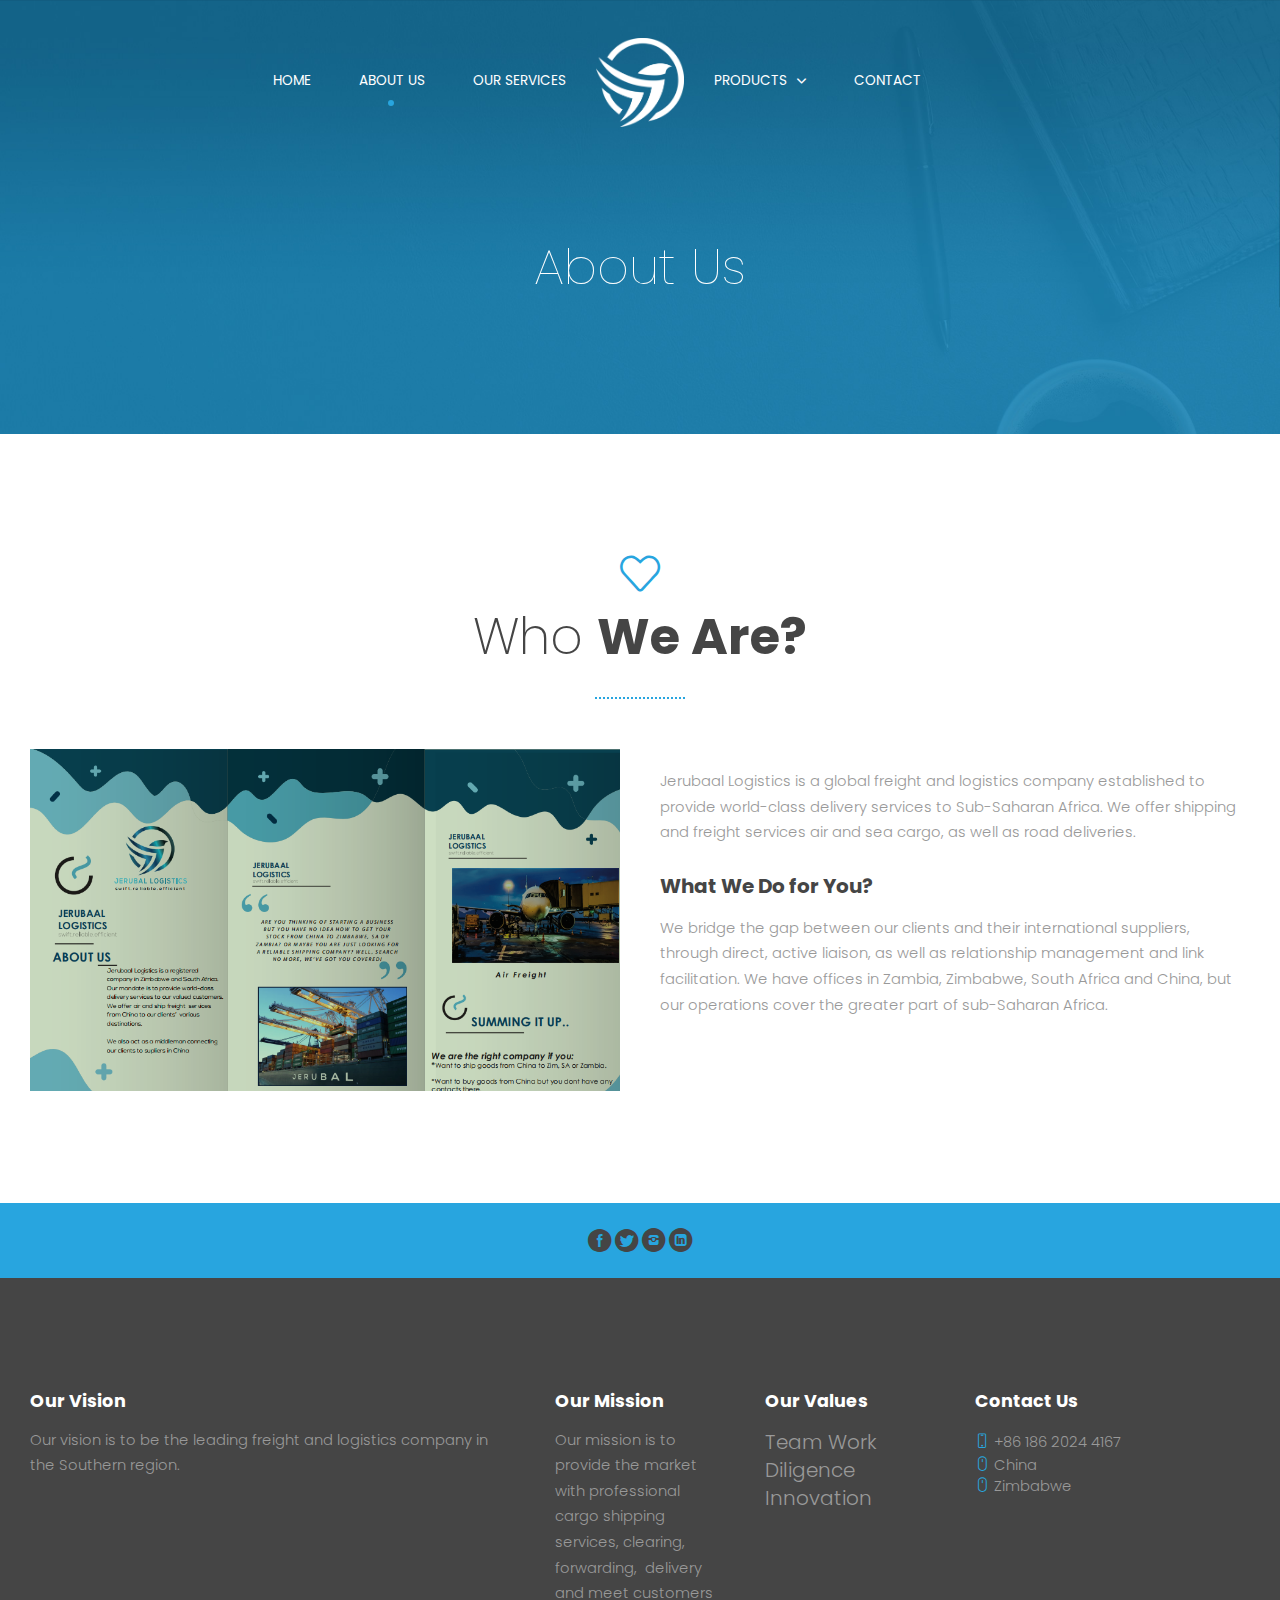
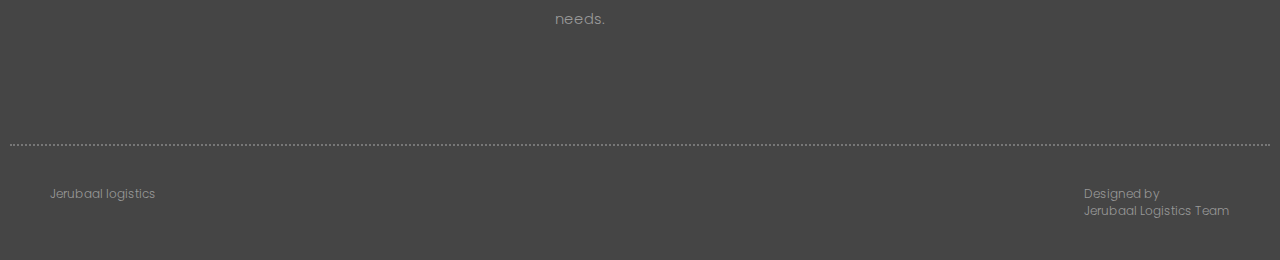
==== commit 8d779635: "Update about-us.html" ====
--- a/about-us.html
+++ b/about-us.html
@@ -28,7 +28,7 @@
         <div class="logo hide-l hide-xl hide-xxl">
            <a href="index.html" class="logo">
             <!-- Logo Dark Version -->
-            <img class="logo-dark" src="img/logo-dark.svg" alt="">
+            <img class="logo-dark" src="img/Front.png" alt="">
           </a>
         </div>
         
@@ -79,7 +79,7 @@
           <h1 class="animated-element slow text-extra-thin text-white text-s-size-30 text-m-size-40 text-size-50 text-line-height-1 margin-bottom-30 margin-top-130">
             About Us
           </h1>
-          <p class="animated-element text-white">Duis autem vel eum iriure dolor in hendrerit in</p>
+          <p class="We are here for </p>
           
           <!-- white full width arrow object -->
           <img class="arrow-object" src="img/arrow-object-white.svg" alt="">
@@ -169,4 +169,4 @@
     <script type="text/javascript" src="owl-carousel/owl.carousel.js"></script>
     <script type="text/javascript" src="js/template-scripts.js"></script> 
   </body>
-</html>+</html>
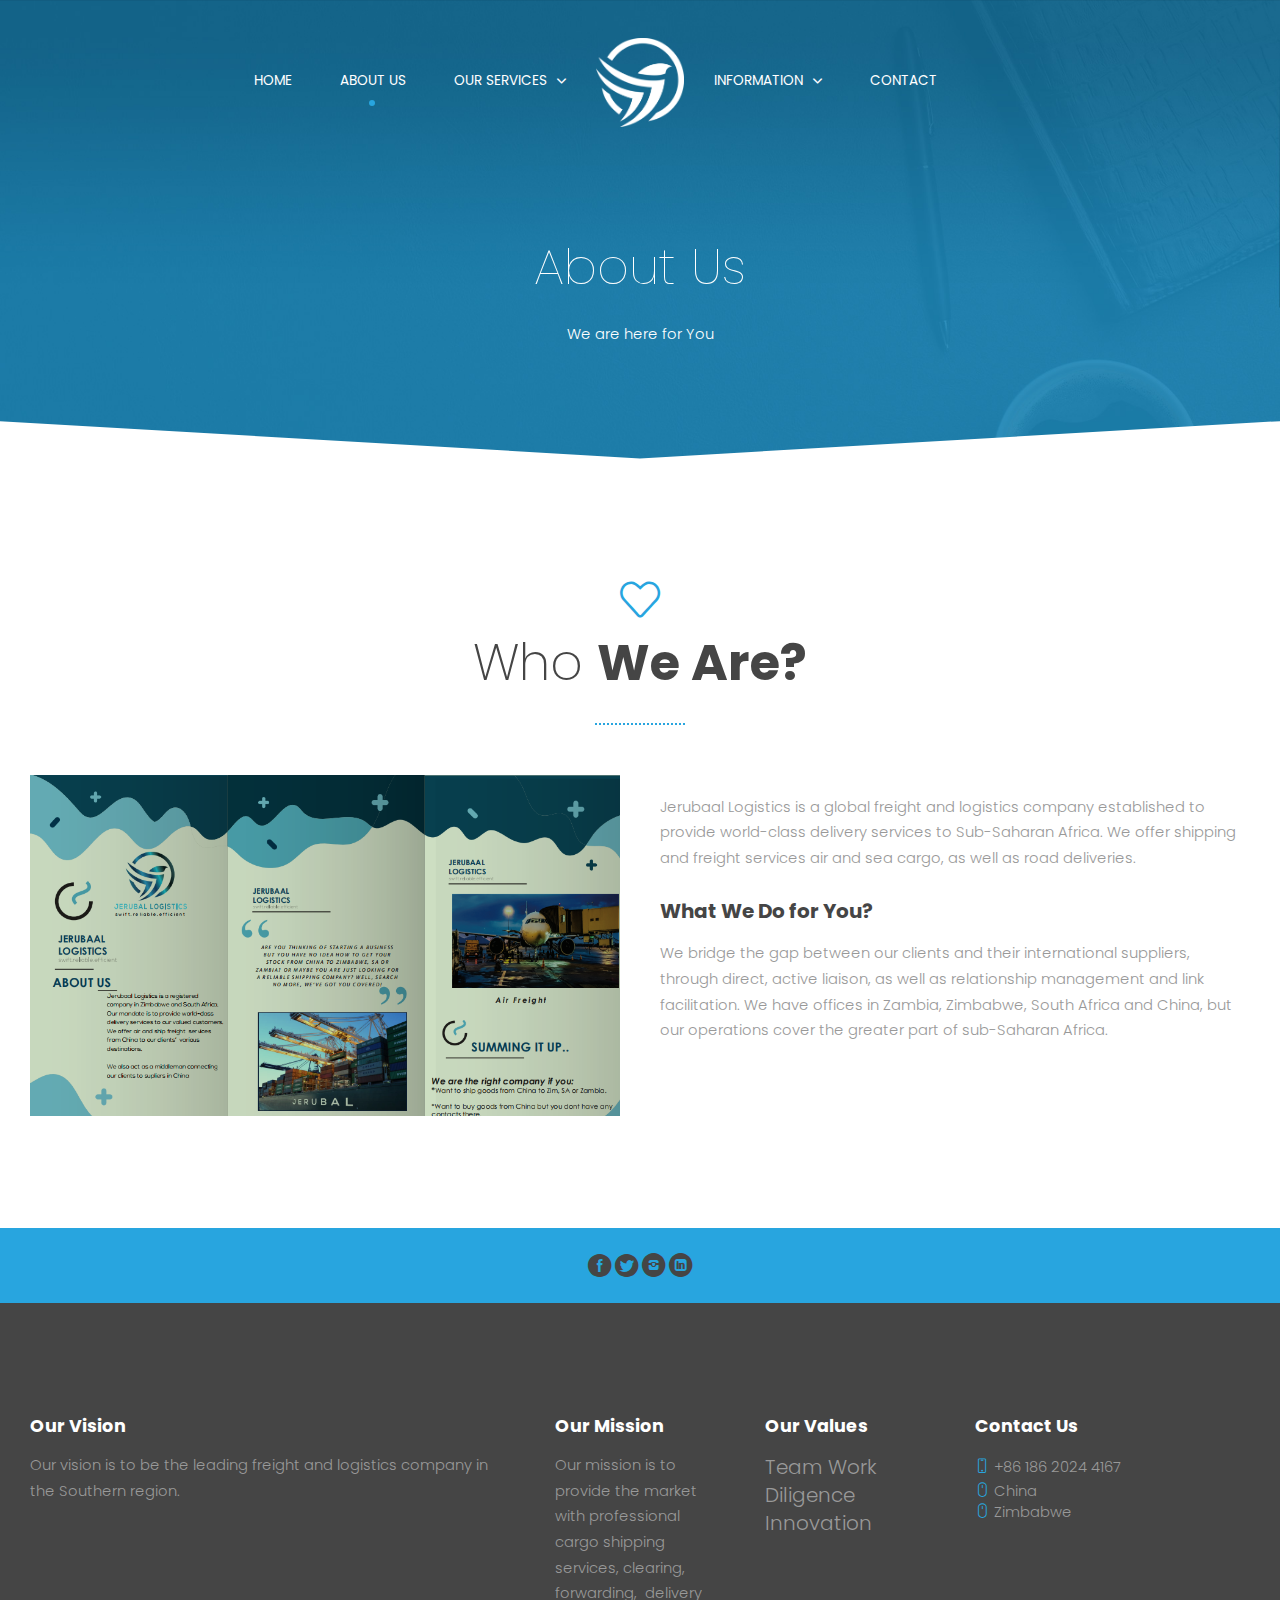
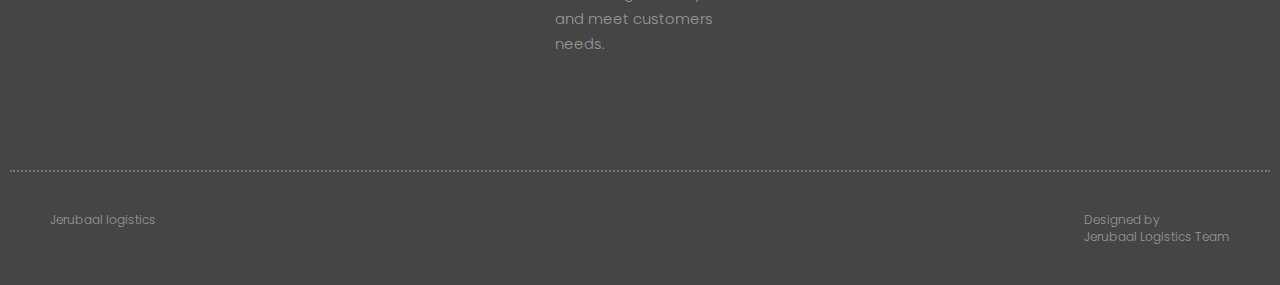
==== commit 8751239c: "UPDATE" ====
--- a/about-us.html
+++ b/about-us.html
@@ -39,7 +39,14 @@
              <ul class="right top-ul chevron">
                 <li><a href="index.html">Home</a></li>
                 <li><a href="about-us.html">About Us</a></li>
-                <li><a href="services.html">Our Services</a></li>
+                <li>
+                  <a>Our Services</a>
+                  <ul>
+                    <li><a href="air_cargo.html">Air Cargo Services</a></li>
+                    <li><a href="sea_cargo.html">Ocean Cargo Services</a></li>
+                    <li><a href="road.html">Road Cargo Services</a></li>
+                  </ul>
+                </li>
              </ul>
           </div>
           
@@ -57,7 +64,7 @@
           <div class="top-nav right-menu">
              <ul class="top-ul chevron">
                 <li>
-                  <a>Products</a>
+                  <a>INFORMATION</a>
                   <ul>
                     <li><a>Product 1</a></li>
                     <li><a>Product 2</a></li>
@@ -79,7 +86,7 @@
           <h1 class="animated-element slow text-extra-thin text-white text-s-size-30 text-m-size-40 text-size-50 text-line-height-1 margin-bottom-30 margin-top-130">
             About Us
           </h1>
-          <p class="We are here for </p>
+          <p class="animated-element text-white">We are here for You</p>
           
           <!-- white full width arrow object -->
           <img class="arrow-object" src="img/arrow-object-white.svg" alt="">
@@ -169,4 +176,4 @@
     <script type="text/javascript" src="owl-carousel/owl.carousel.js"></script>
     <script type="text/javascript" src="js/template-scripts.js"></script> 
   </body>
-</html>
+</html>--- a/css/template-style.css
+++ b/css/template-style.css
@@ -1,4 +1,3 @@
-/* Default Template Styles */
 
 /* Typography */
 body {
